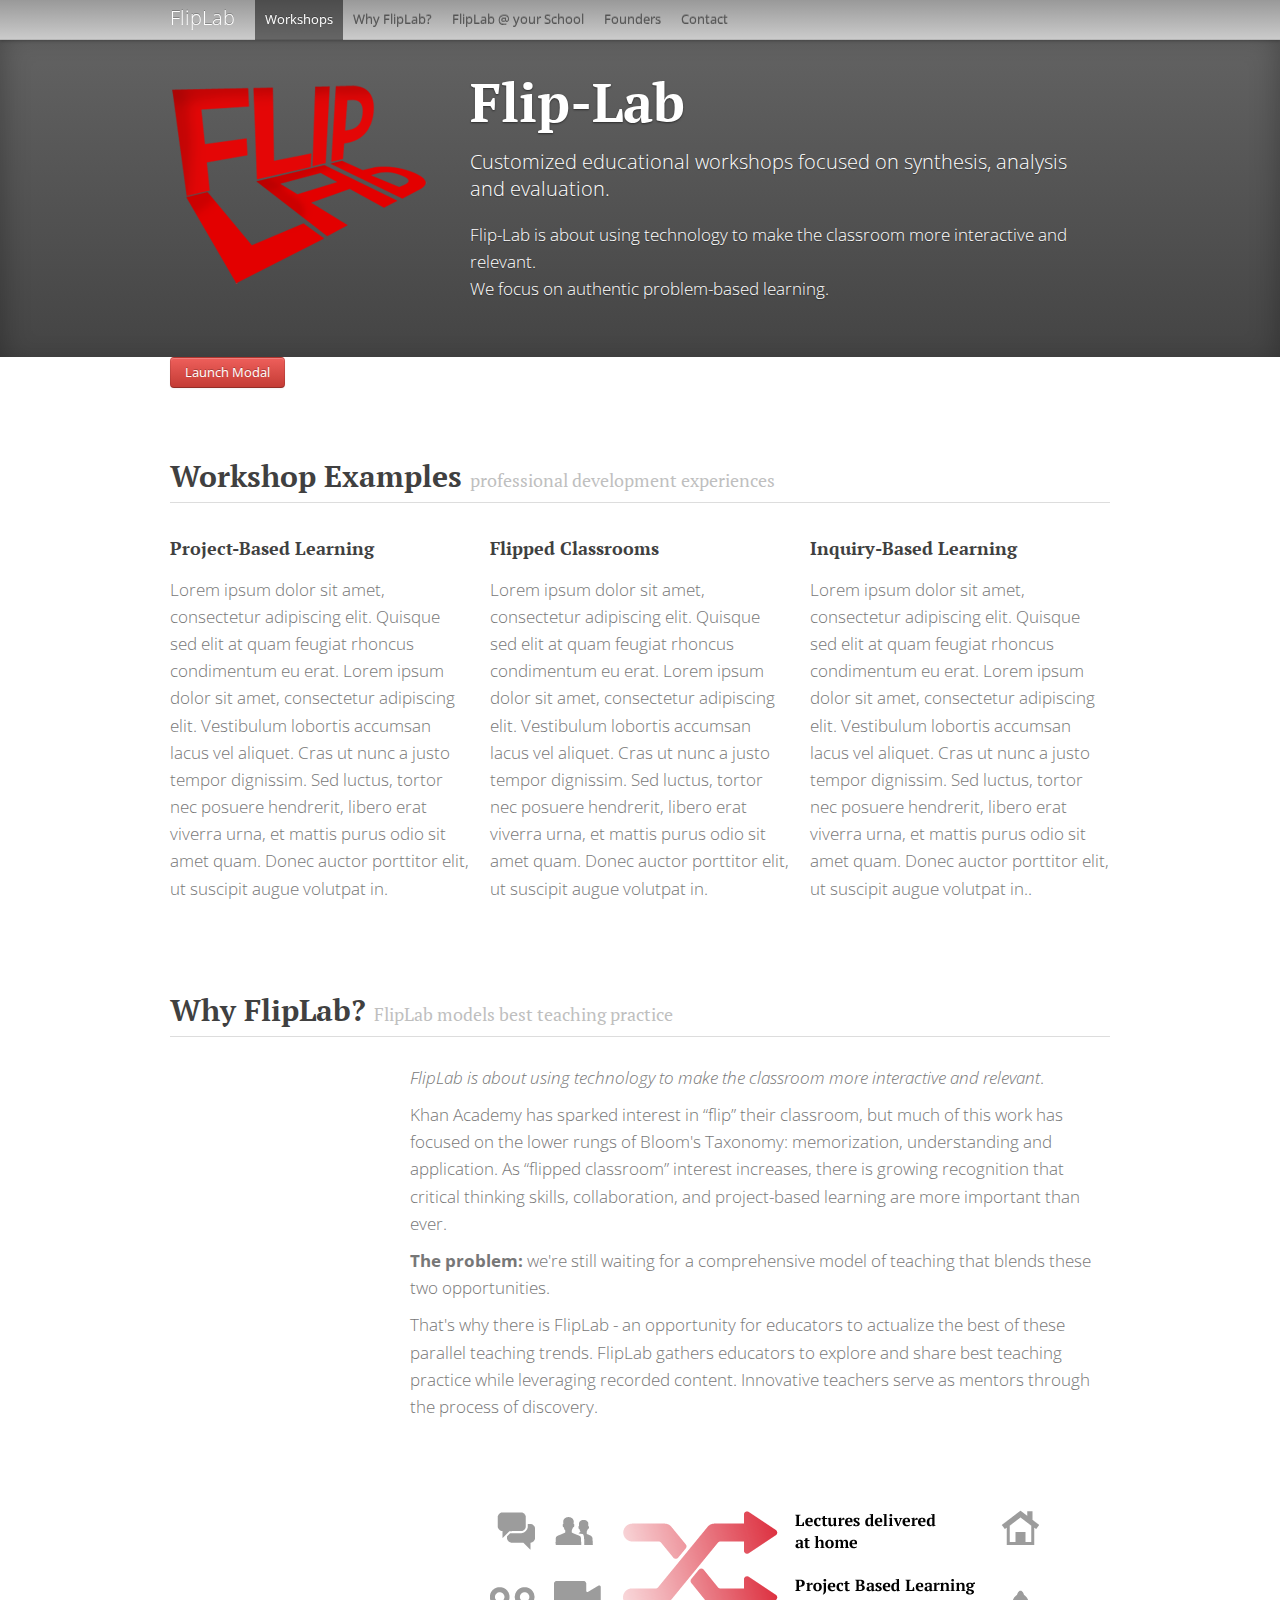
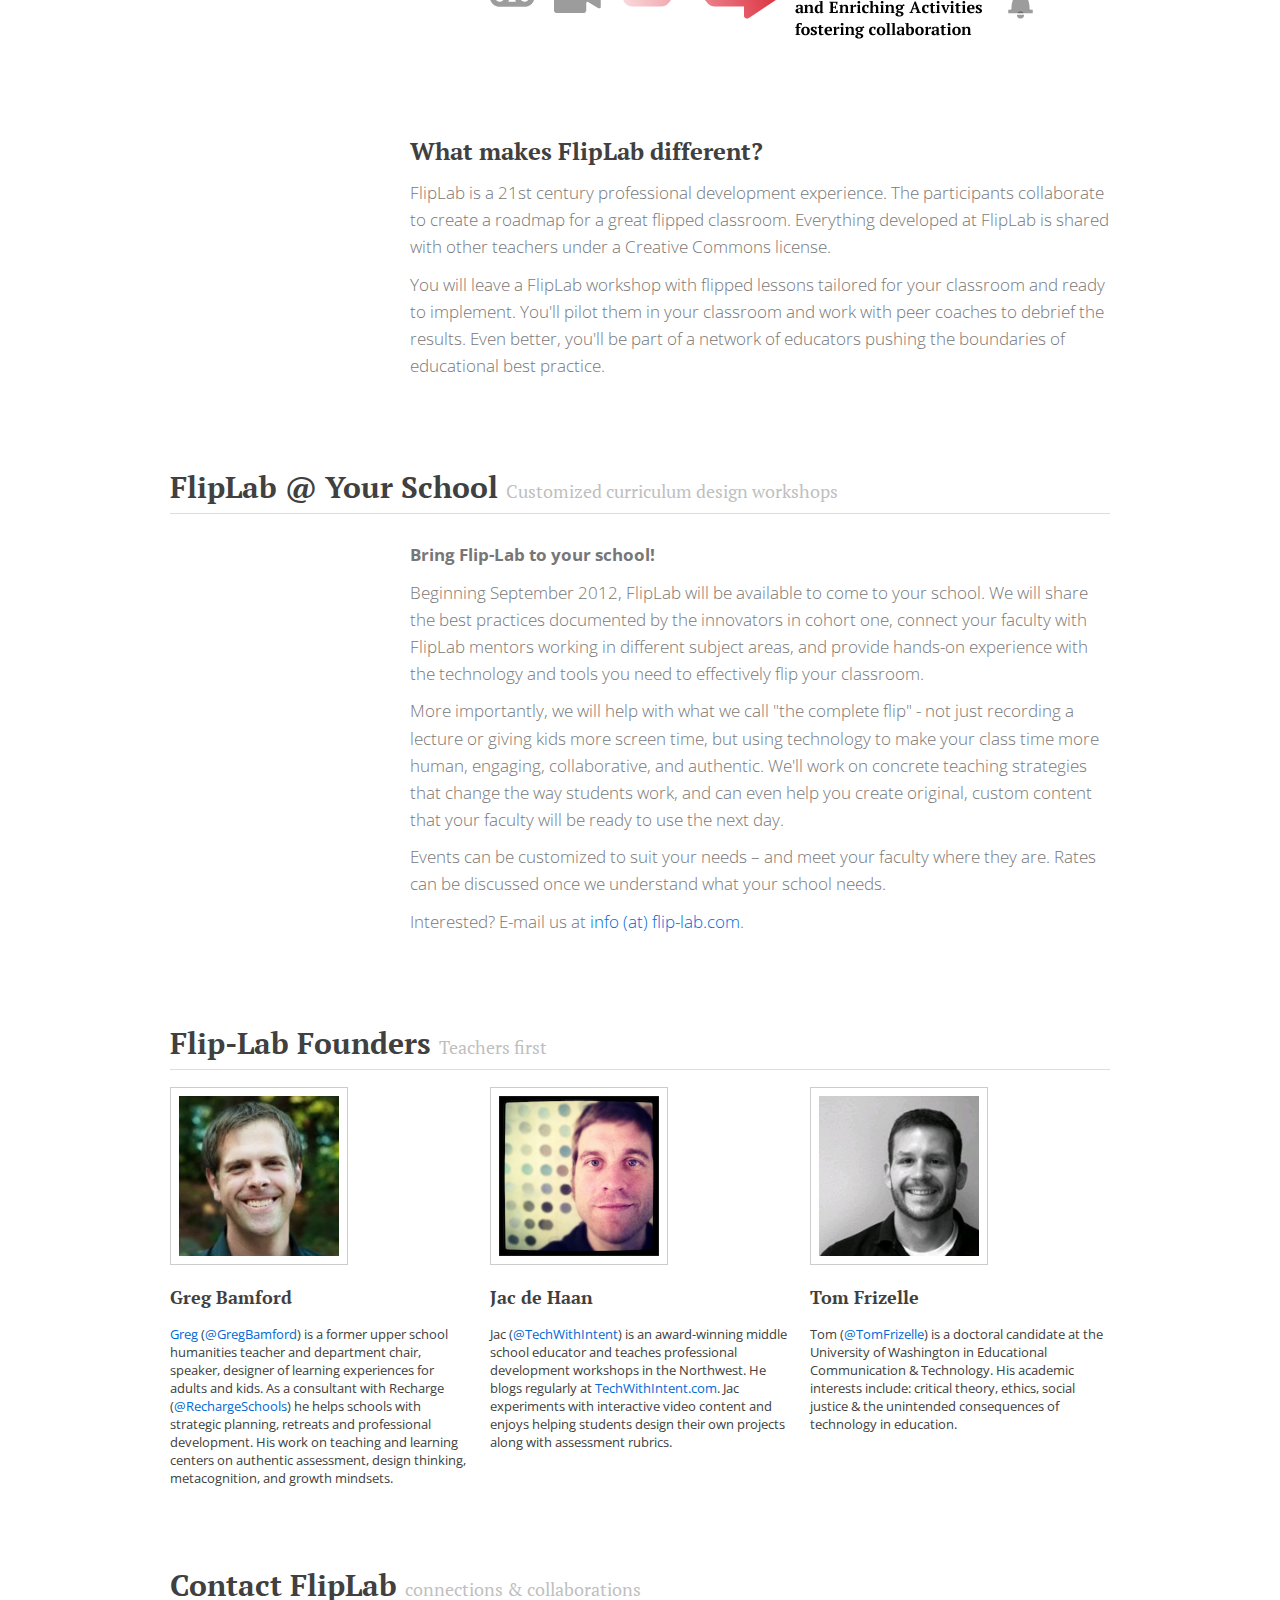
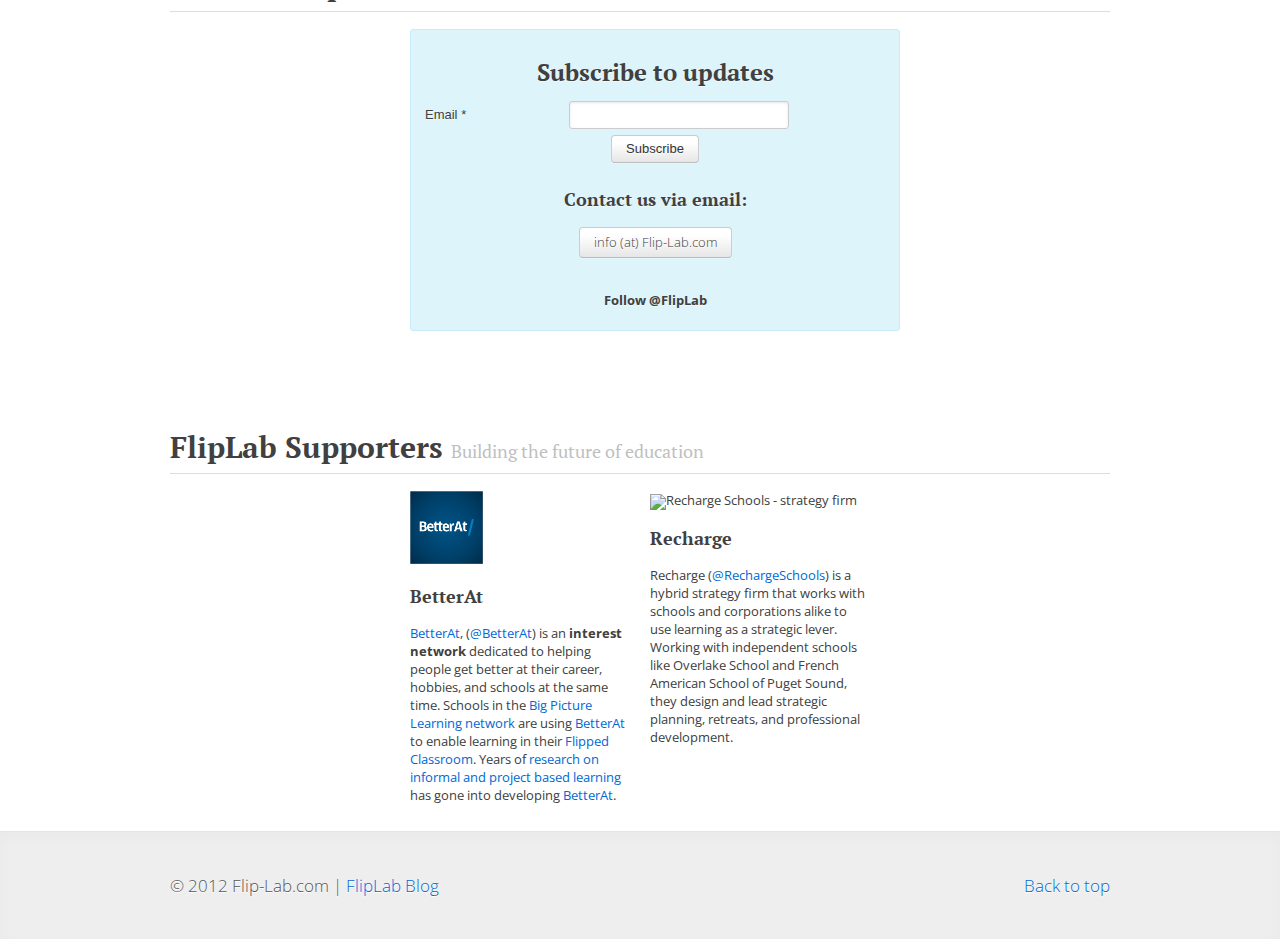
==== index.html @ 24cfa10c "logo-ifying the header" ====
<!DOCTYPE html>
<html lang="en">
  <head>
    <meta charset="utf-8">
    <title>Flip-Lab.com | 21st century professional development | Humanizing the flipped classroom</title>
    <meta name="description" content="FlipLab is about using technology to make the classroom more interactive and relevant. We focus on authentic problem-based learning.">
    <meta name="author" content="Jac de Haan">

    <!-- Le HTML5 shim, for IE6-8 support of HTML elements -->
    <!--[if lt IE 9]>
      <script src="http://html5shim.googlecode.com/svn/trunk/html5.js"></script>
    <![endif]-->

    <!-- Le styles -->
    <link href="assets/css/bootstrap.min.css" rel="stylesheet">
    <link href="assets/css/docs.css" rel="stylesheet">
    <link href="assets/js/google-code-prettify/prettify.css" rel="stylesheet">

    <!-- Le fav and touch icons -->
    <link rel="shortcut icon" type="image/x-icon" href="assets/ico/fliplab-16x16.ico">
    <link rel="apple-touch-icon" href="assets/ico/fliplab-57x57.png">
    <link rel="apple-touch-icon" sizes="72x72" href="assets/ico/fliplab-72x72.png">
    <link rel="apple-touch-icon" sizes="114x114" href="assets/ico/fliplab-114x114.png">
    
        <link href='http://fonts.googleapis.com/css?family=PT+Serif' rel='stylesheet' type='text/css'>
        <link href='http://fonts.googleapis.com/css?family=Open+Sans:400,300' rel='stylesheet' type='text/css'>
        
         <script src="http://code.jquery.com/jquery-1.7.min.js"></script>
    
    <script type="text/javascript">
    
      var _gaq = _gaq || [];
      _gaq.push(['_setAccount', 'UA-28209242-1']);
      _gaq.push(['_trackPageview']);
    
      (function() {
        var ga = document.createElement('script'); ga.type = 'text/javascript'; ga.async = true;
        ga.src = ('https:' == document.location.protocol ? 'https://ssl' : 'http://www') + '.google-analytics.com/ga.js';
        var s = document.getElementsByTagName('script')[0]; s.parentNode.insertBefore(ga, s);
      })();
    
    </script>
    
    <script>!function(d,s,id){var js,fjs=d.getElementsByTagName(s)[0];if(!d.getElementById(id)){js=d.createElement(s);js.id=id;js.src="//platform.twitter.com/widgets.js";fjs.parentNode.insertBefore(js,fjs);}}(document,"script","twitter-wjs");</script>
    
    
    <script src="assets/js/bootstrap-modal.js"></script>
        <script src="assets/js/bootstrap-scrollspy.js"></script>
    
    <script type="text/javascript">
    
    $(document).ready(function() {
      $('#modal-from-dom').modal('show')
      })
    });
    
    </script>
    
    
  </head>

  <body onLoad="getStarted()">

    <!-- Topbar
    ================================================== -->
    <div class="topbar" data-scrollspy="scrollspy" >
      <div class="topbar-inner">
        <div class="container">
          <a class="brand" href="#">FlipLab</a>
          <ul class="nav">
            <li class="active"><a href="#workshops">Workshops</a></li>
            <li><a href="#why">Why FlipLab?</a></li>
            <li><a href="#forschools">FlipLab @ your School</a></li>
            <li><a href="#founders">Founders</a></li>
            <li><a href="#contact">Contact</a></li>

          </ul>
        </div>
      </div>
    </div>

    <!-- Masthead (blueprinty thing)
    ================================================== -->
    <header class="jumbotron masthead" id="overview">
      <div class="inner">
        <div class="container">
        <img src="assets/img/fliplab-logo.png" alt="flip lab logo" class="topLogo"/>
          <h1>Flip-Lab</h1>
          
          <p  class="lead">Customized educational workshops focused on synthesis, analysis and evaluation.</p>
          <p>
            Flip-Lab is about using technology to make the classroom more interactive and relevant.<br/>We focus on authentic problem-based learning.<br />
          </p>
        </div><!-- /container -->
      </div>
    </header>

    
    

    <div class="container">


      
      
      
 <!-- Workshop closed
 ================================================== --> 
<button data-controls-modal="modal-from-dom" data-backdrop="true" data-keyboard="true" class="btn danger">Launch Modal</button>
   
      <div id="modal-from-dom" class="modal hide fade in" style="display: none; ">
                  <div class="modal-header">
                    <a href="#" class="close">×</a>
                    <h3>February Workshop is now closed!</h3>
                  </div>
                  <div class="modal-body">
                    <p>Thanks to all for the overwhelmingly positive response for the Spring 2012 "Complete Flip" workshop. We are no longer accepting applications for this Flip-Lab experience.</p>
                  </div>
                  <div class="modal-footer">
                    <a href="#contact" class=" btn info toggle">Sign up to receive<br/>future workshop notifications</a>
                    <a href="#forschools" class=" btn primary ">Request a FlipLab<br/>experience at your school</a>
                  </div>
                </div>
      
      
      

<!-- Workshop Examples
================================================== -->
<section id="workshops">
  <div class="page-header">
    <h1>Workshop Examples <small>professional development experiences</small></h1>
  </div>
  <div class="row">
    <div class="span-one-third">
      <h3>Project-Based Learning</h3>
      <p>Lorem ipsum dolor sit amet, consectetur adipiscing elit. Quisque sed elit at quam feugiat rhoncus condimentum eu erat. Lorem ipsum dolor sit amet, consectetur adipiscing elit. Vestibulum lobortis accumsan lacus vel aliquet. Cras ut nunc a justo tempor dignissim. Sed luctus, tortor nec posuere hendrerit, libero erat viverra urna, et mattis purus odio sit amet quam. Donec auctor porttitor elit, ut suscipit augue volutpat in.</p>
      
          </div>
    <div class="span-one-third">
      <h3>Flipped Classrooms</h3>
      <p>Lorem ipsum dolor sit amet, consectetur adipiscing elit. Quisque sed elit at quam feugiat rhoncus condimentum eu erat. Lorem ipsum dolor sit amet, consectetur adipiscing elit. Vestibulum lobortis accumsan lacus vel aliquet. Cras ut nunc a justo tempor dignissim. Sed luctus, tortor nec posuere hendrerit, libero erat viverra urna, et mattis purus odio sit amet quam. Donec auctor porttitor elit, ut suscipit augue volutpat in.</p>
         </div>
    
    <div class="span-one-third">
      <h3>Inquiry-Based Learning</h3>
      <p>Lorem ipsum dolor sit amet, consectetur adipiscing elit. Quisque sed elit at quam feugiat rhoncus condimentum eu erat. Lorem ipsum dolor sit amet, consectetur adipiscing elit. Vestibulum lobortis accumsan lacus vel aliquet. Cras ut nunc a justo tempor dignissim. Sed luctus, tortor nec posuere hendrerit, libero erat viverra urna, et mattis purus odio sit amet quam. Donec auctor porttitor elit, ut suscipit augue volutpat in..</p>
     
    </div>
  </div><!-- /row -->

  
</section>



<!-- Why FlipLab?
================================================== -->
<section id="why">
  <div class="page-header">
    <h1>Why FlipLab? <small>FlipLab models best teaching practice</small></h1>
  </div>

  <div class="row">
  
    <div class="span12 offset4">
        <p>
         <em>FlipLab is about using technology to make the classroom more interactive and relevant</em>.</p>
  
  
         <p>Khan Academy has sparked interest in “flip” their classroom, but much of this work has focused on the lower rungs of Bloom's Taxonomy: memorization, understanding and application. As “flipped classroom” interest increases, there is growing recognition that critical thinking skills, collaboration, and project-based learning are more important than ever.</p>
  
         <p><strong>The problem:</strong> we're still waiting for a comprehensive model of teaching that blends these two opportunities.</p>
  
         <p>That's why there is FlipLab - an opportunity for educators to actualize the best of these parallel teaching trends. FlipLab gathers educators to explore and share best teaching practice while leveraging recorded content. Innovative teachers serve as mentors through the process of discovery.</p>
  
  
         <img style="margin: 80px 80px; width: 549px" src="assets/img/flip_lab.png" alt="Flip-lab is pioneering teaching educators about the flipped classroom"/>
  
         <h2>What makes FlipLab different?</h2>
         <p>FlipLab is a 21st century professional development experience. The participants collaborate to create a roadmap for a great flipped classroom. Everything developed at FlipLab is shared with other teachers under a Creative Commons license.</p>
  
         <p>You will leave a FlipLab workshop with flipped lessons tailored for your classroom and ready to implement.  You'll pilot them in your classroom and work with peer coaches to debrief the results. Even better, you'll be part of a network of educators pushing the boundaries of educational best practice.</p>
  
  </div>
    </div><!-- /row -->
</section>




<!-- FlipLab @ Your School page
================================================== -->
<section id="forschools">
  <div class="page-header">
    <h1>FlipLab @ Your School <small>Customized curriculum design workshops</small></h1>
  </div>

  <div class="row">

  <div class="span12 offset4">



        <p>
        <strong>Bring Flip-Lab to your school!</strong></p>

        <p>Beginning September 2012, FlipLab will be available to come to your school. We will share the best practices documented by the innovators in cohort one, connect your faculty with FlipLab mentors working in different subject areas, and provide hands-on experience with the technology and tools you need to effectively flip your classroom.</p>

        <p>More importantly, we will help with what we call "the complete flip" - not just recording a lecture or giving kids more screen time, but using technology to make your class time more human, engaging, collaborative, and authentic. We'll work on concrete teaching strategies that change the way students work, and can even help you create original, custom content that your faculty will be ready to use the next day.</p>

        <p>Events can be customized to suit your needs – and meet your faculty where they are. Rates can be discussed once we understand what your school needs.</p>

        <p>Interested? E-mail us at <a href="mailto:info@flip-lab.com">info (at) flip-lab.com</a>.</p>

  </div>
    </div><!-- /row --></section>
    
    


<!-- FlipLab Founders
================================================== -->
<section id="founders">
  <div class="page-header">
    <h1>Flip-Lab Founders <small>Teachers first</small></h1>
  </div>
  	
  	<div class="row">
    

            <div class="span-one-third">
              <img src="assets/img/mentors/Greg.jpg" alt="Greg Bamford - flipped instruction"/><h3>Greg Bamford</h3>
              <a href="www.about.me/gregbamford">Greg</a> (<a href="https://twitter.com/#!/gregbamford">@GregBamford</a>) is a former upper school humanities teacher and department chair, speaker, designer of learning experiences for adults and kids. As a consultant with Recharge (<a href="https://twitter.com/#!/gregbamford">@RechargeSchools</a>) he helps schools with strategic planning, retreats and professional development. His work on teaching and learning centers on authentic assessment, design thinking, metacognition, and growth mindsets.
            </div>
<div class="span-one-third">
              <img src="assets/img/mentors/Jac.jpg" alt="Jac de Haan - flipped classroom  and ipad management"/><h3>Jac de Haan</h3>
              Jac (<a href="http://twitter.com/techwithintent">@TechWithIntent</a>) is an award-winning middle school educator and teaches professional development workshops in the Northwest. He blogs regularly at <a href="http://www.techwithintent.com">TechWithIntent.com</a>. Jac experiments with interactive video content and enjoys helping students design their own projects along with assessment rubrics.
            </div>
            <div class="span-one-third">
              <img src="assets/img/mentors/Tom.jpg" alt="Tom Frizelle - teacher and flipclass mentor"/><h3>Tom Frizelle</h3>
              Tom (<a href="https://twitter.com/#!/tomfrizelle">@TomFrizelle</a>) is a doctoral candidate at the University of Washington in Educational Communication &amp; Technology.  His academic interests include: critical theory, ethics, social justice &amp; the unintended consequences of technology in education.
            </div>
          </div>
    
</section>




<!-- Contact page
================================================== --><section id="contact">
  <div class="page-header">
    <h1>Contact FlipLab <small>connections &amp; collaborations</small></h1>
  </div>


  <div class="row show-grid ss-q-long xxlarge">


    <div class="span8 offset4 alert-message block-message info">
    <!-- Begin MailChimp Signup Form -->
    <div id="mc_embed_signup">
    <form action="http://technologywithintention.us2.list-manage1.com/subscribe/post?u=64b8b3c164dde69bb73e76ee7&amp;id=1568d87f80" method="post" id="mc-embedded-subscribe-form" name="mc-embedded-subscribe-form" class="validate" target="_blank">
      <h2>Subscribe to updates</h2>

    <div class="mc-field-group" >
      <label for="mce-EMAIL" style="width: auto;
      padding-right: 6px;">Email  <span class="asterisk">*</span>
    </label>
      <input type="email" value="" name="EMAIL" class="required email" id="mce-EMAIL">
    </div>
      <div id="mce-responses" class="clear">
        <div class="response" id="mce-error-response" style="display:none"></div>
        <div class="response" id="mce-success-response" style="display:none"></div>
      </div>  <div class="clear"><input type="submit" value="Subscribe" name="subscribe" id="mc-embedded-subscribe" class="button btn"></div>
    </form>

    <h3>Contact us via email:</h3>
    <a class="btn" style='font-weight: 100' href="mailto:info@flip-lab.com" data-size="large">info (at) Flip-Lab.com</a>
    <br/><br/>

    <a href="https://twitter.com/FlipLab" class="twitter-follow-button" data-show-count="false" data-size="large">Follow @FlipLab</a>


    </div>

    <!--End mc_embed_signup-->



    </div>

  </div><!-- /row -->






</section><!-- Support page
================================================== --><section id="support">
  <div class="page-header">
    <h1>FlipLab Supporters <small>Building the future of education</small></h1>
  </div>


  <div class="row ss-q-long xxlarge">
    <div class="span4 offset4">
<img src="assets/img/support/betterat.png" alt="BetterAt - www.better.at - social learning platform for education" width="73"/><h3>BetterAt</h3>
              <a href="http://better.at/">BetterAt</a>, (<a href="https://twitter.com/#!/BetterAt">@BetterAt</a>) is an <strong>interest network</strong> dedicated to helping people get better at their career, hobbies, and schools at the same time.   Schools in the <a href="http://bigpicture.org/">Big Picture Learning network</a> are using <a href="http://better.at/">BetterAt</a> to enable learning in their <a href="http://www.techwithintent.com/2011/08/time-shifting-instruction/">Flipped Classroom</a>.  Years of <a href="http://www.slideshare.net/yakshaving/a-cure-for-reflection-deficit-disorder">research on informal and project based learning</a> has gone into developing <a href="http://better.at/">BetterAt</a>.


</div>
    <div class="span4">
    <img src="https://si0.twimg.com/profile_images/1661840126/Recharge_R-Graphic.png" alt="Recharge Schools - strategy firm"/><h3>Recharge</h3>
    Recharge (<a href="https://twitter.com/#!/RechargeSchools">@RechargeSchools</a>) is a hybrid strategy firm that works with schools and corporations alike to use learning as a strategic lever.  Working with independent schools like Overlake School and French American School of Puget Sound, they design and lead strategic planning, retreats, and professional development.</div>
    <div class="span4" style="display:none;">funding</div>

  </div><!-- /row -->






</section>










    </div><!-- /container -->

    <footer class="footer">
          <div class="container">
            <p class="pull-right"><a href="#">Back to top</a></p>
            <p>
              &copy; 2012 Flip-Lab.com | <a href="http://blog.flip-lab.com">FlipLab Blog</a>
    
            </p>
          </div>
        </footer>


    <!-- Le javascript -->
   
    <script src="http://autobahn.tablesorter.com/jquery.tablesorter.min.js"></script>
    <script src="assets/js/google-code-prettify/prettify.js"></script>
    <script>$(function () { prettyPrint() })</script>
    <script src="assets/js/bootstrap-dropdown.js"></script>
    <script src="assets/js/bootstrap-twipsy.js"></script>

    <script src="assets/js/application.js"></script>

  </body>
</html>
---- assets/css/docs.css ----
/* Add additional stylesheets below
-------------------------------------------------- */
/*
  Bootstrap's documentation styles
  Special styles for presenting Bootstrap's documentation and examples
*/

/* Body and structure
-------------------------------------------------- */
body {
  background-color: #fff;
  position: relative;
  font-family: 'Open Sans', sans-serif;
}
section {
  padding-top: 60px;
}
section > .row {
  margin-bottom: 10px;
}

h1, h2, h3, h4, h5, h6, h7, h8 {
  font-family: 'PT Serif', sans-serif;
margin:10px auto;

}


/* Jumbotrons
-------------------------------------------------- */
.jumbotron {
  min-width: 940px;
  padding-top: 20px;
}
.jumbotron .inner {
  background: ;
  padding: 45px 0;
  -webkit-box-shadow: inset 0 10px 30px rgba(0,0,0,.3);
     -moz-box-shadow: inset 0 10px 30px rgba(0,0,0,.3);
/*          box-shadow: inset 0 10px 30px rgba(0,0,0,.3);
*/}

.jumbotron img.topLogo {
	float:left; margin-right:40px;
	padding-top: 16px;}


.jumbotron h1,
.jumbotron p {
  margin-bottom: 9px;
  color: #fff;
  text-align: left;
  text-shadow: 0 1px 1px rgba(0,0,0,.3);
  width:  600px;
  display: inline-block;
}
.jumbotron h1 {
  font-size: 54px;
  line-height: 1;
  text-shadow: 0 1px 2px rgba(0,0,0,.5);
}
.jumbotron p {
  font-weight: 300;
}
.jumbotron .lead {
  font-size: 20px;
  line-height: 27px;
}
.jumbotron p a {
  color: #fff;
  font-weight: bold;
}


/* Specific jumbotrons
------------------------- */
/* main docs page */
.masthead {
  background-color: #666;
  background-repeat: no-repeat;
  background-image: -webkit-gradient(linear, left top, left bottom, from(#666), to(#444));
  background-image: -webkit-linear-gradient(#666, #444);
  background-image: -moz-linear-gradient(#666, #444);
  background-image: -o-linear-gradient(top, #666, #444);
  background-image: -khtml-gradient(linear, left top, left bottom, from(#666), to(#444));
  filter: progid:DXImageTransform.Microsoft.gradient(startColorstr='#666666', endColorstr='#444', GradientType=0); /* IE8 and down */
}
/* supporting docs pages */
.subhead {
  background-color: #767d80;
  background-repeat: no-repeat;
  background-image: -webkit-gradient(linear, left top, left bottom, from(#565d60), to(#767d80));
  background-image: -webkit-linear-gradient(#565d60, #767d80);
  background-image: -moz-linear-gradient(#565d60, #767d80);
  background-image: -o-linear-gradient(top, #565d60, #767d80);
  background-image: -khtml-gradient(linear, left top, left bottom, from(#565d60), to(#767d80));
  filter: progid:DXImageTransform.Microsoft.gradient(startColorstr='#565d60', endColorstr='#767d80', GradientType=0); /* IE8 and down */
}
.subhead .inner {
  padding: 36px 0 27px;
}
.subhead h1,
.subhead p {
  text-align: left;
}
.subhead h1 {
  font-size: 40px;
}
.subhead p a {
  font-weight: normal;
}


/* Footer
-------------------------------------------------- */
.footer {
  background-color: #eee;
  min-width: 940px;
  padding: 30px 0;
  text-shadow: 0 1px 0 #fff;
  border-top: 1px solid #e5e5e5;
  -webkit-box-shadow: inset 0 5px 15px rgba(0,0,0,.025);
     -moz-box-shadow: inset 0 5px 15px rgba(0,0,0,.025);
/*          box-shadow: inset 0 5px 15px rgba(0,0,0,.025);
*/}
.footer p {
  color: #555;
}


/* Quickstart section for getting le code
-------------------------------------------------- */
.quickstart {
  background-color: #f5f5f5;
  background-repeat: repeat-x;
  background-image: -khtml-gradient(linear, left top, left bottom, from(#f9f9f9), to(#f5f5f5));
  background-image: -moz-linear-gradient(#f9f9f9, #f5f5f5);
  background-image: -ms-linear-gradient(#f9f9f9, #f5f5f5);
  background-image: -webkit-gradient(linear, left top, left bottom, color-stop(0%, #f9f9f9), color-stop(100%, #f5f5f5));
  background-image: -webkit-linear-gradient(#f9f9f9, #f5f5f5);
  background-image: -o-linear-gradient(#f9f9f9, #f5f5f5);
  -ms-filter: "progid:DXImageTransform.Microsoft.gradient(startColorstr='#f9f9f9', endColorstr='#f5f5f5', GradientType=0)";
  filter: progid:DXImageTransform.Microsoft.gradient(startColorstr='#f9f9f9', endColorstr='#f5f5f5', GradientType=0);
  background-image: linear-gradient(#f9f9f9, #f5f5f5);
  border-top: 1px solid #fff;
  border-bottom: 1px solid #eee;
}
.quickstart .container {
  margin-bottom: 0;
}
.quickstart .row {
  margin: 0 -20px;
  -webkit-box-shadow: 1px 0 0 #f9f9f9;
     -moz-box-shadow: 1px 0 0 #f9f9f9;
          box-shadow: 1px 0 0 #f9f9f9;
}
.quickstart [class*="span"] {
  width: 285px;
  height: 117px;
  margin-left: 0;
  padding: 17px 20px 26px;
  border-left: 1px solid #eee;
  -webkit-box-shadow: inset 1px 0 0 #f9f9f9;
     -moz-box-shadow: inset 1px 0 0 #f9f9f9;
          box-shadow: inset 1px 0 0 #f9f9f9;
}
.quickstart [class*="span"]:last-child {
  border-right: 1px solid #eee;
  width: 286px;
}
.quickstart h6,
.quickstart p {
  line-height: 18px;
  text-align: center;
  margin-bottom: 9px;
  color: #333;
}
.quickstart .current-version,
.quickstart .current-version a {
  color: #999;
}
.quickstart h6 {
  color: #999;
}
.quickstart textarea {
  display: block;
  width: 275px;
  height: auto;
  margin: 0 0 9px;
  line-height: 21px;
  white-space: nowrap;
  overflow: hidden;
}


/* Special grid styles
-------------------------------------------------- */
.show-grid {
  margin-top: 10px;
  margin-bottom: 10px;
}
.show-grid [class*="span"] {
  background: #eee;
  text-align: center;
  -webkit-border-radius: 3px;
     -moz-border-radius: 3px;
          border-radius: 3px;
  min-height: 30px;
  line-height: 30px;
}
.show-grid:hover [class*="span"] {
  background: #ddd;
}
.show-grid .show-grid {
  margin-top: 0;
  margin-bottom: 0;
}
.show-grid .show-grid [class*="span"] {
  background-color: #ccc;
}


/* Render mini layout previews
-------------------------------------------------- */
.mini-layout {
  border: 1px solid #ddd;
  -webkit-border-radius: 6px;
     -moz-border-radius: 6px;
          border-radius: 6px;
  -webkit-box-shadow: 0 1px 2px rgba(0,0,0,.075);
     -moz-box-shadow: 0 1px 2px rgba(0,0,0,.075);
          box-shadow: 0 1px 2px rgba(0,0,0,.075);
}
.mini-layout {
  height: 240px;
  margin-bottom: 20px;
  padding: 9px;
}
.mini-layout div {
  -webkit-border-radius: 3px;
     -moz-border-radius: 3px;
          border-radius: 3px;
}
.mini-layout .mini-layout-body {
  background-color: #dceaf4;
  margin: 0 auto;
  width: 240px;
  height: 240px;
}
.mini-layout.fluid .mini-layout-sidebar,
.mini-layout.fluid .mini-layout-header,
.mini-layout.fluid .mini-layout-body {
  float: left;
}
.mini-layout.fluid .mini-layout-sidebar {
  background-color: #bbd8e9;
  width: 90px;
  height: 240px;
}
.mini-layout.fluid .mini-layout-body {
  width: 300px;
  margin-left: 10px;
}


/* Topbar special styles
-------------------------------------------------- */
.topbar-wrapper {
  position: relative;
  height: 40px;
  margin: 5px 0 15px;
}
.topbar-wrapper .topbar {
  position: absolute;
  margin: 0 -20px;
}
.topbar-wrapper .topbar .topbar-inner {
  padding-left: 20px;
  padding-right: 20px;
  -webkit-border-radius: 4px;
     -moz-border-radius: 4px;
          border-radius: 4px;
}

/* Topbar in js docs
------------------------- */
#bootstrap-js .topbar-wrapper {
  z-index: 1;
}
#bootstrap-js .topbar-wrapper .topbar {
  position: absolute;
  margin: 0 -20px;
}
#bootstrap-js .topbar-wrapper .topbar .topbar-inner {
  padding-left: 20px;
  padding-right: 20px;
  -webkit-border-radius: 4px;
     -moz-border-radius: 4px;
          border-radius: 4px;
}
#bootstrap-js .topbar-wrapper .container {
  width: auto;
}


/* Popover docs
-------------------------------------------------- */
.popover-well {
  min-height: 160px;
}
.popover-well .popover {
  display: block;
}
.popover-well .popover-wrapper {
  width: 50%;
  height: 160px;
  float: left;
  margin-left: 55px;
  position: relative;
}
.popover-well .popover-menu-wrapper {
  height: 80px;
}
img.large-bird {
  margin: 5px 0 0 310px;
  opacity: .1;
}

/* Pretty Print
-------------------------------------------------- */
pre.prettyprint {
  overflow: hidden;
}


/* Founder photos
-------------------------------------------------- */
#founders img {
width: 160px;
padding: 8px;
border: 1px solid #CCC;
border-image: initial;
}
---- assets/js/google-code-prettify/prettify.css ----
.com { color: #93a1a1; }
.lit { color: #195f91; }
.pun, .opn, .clo { color: #93a1a1; }
.fun { color: #dc322f; }
.str, .atv { color: #268bd2; }
.kwd, .tag { color: #195f91; }
.typ, .atn, .dec, .var { color: #CB4B16; }
.pln { color: #93a1a1; }
.prettyprint {
  background-color: #fefbf3;
  padding: 9px;
  border: 1px solid rgba(0,0,0,.2);
  -webkit-box-shadow: 0 1px 2px rgba(0,0,0,.1);
     -moz-box-shadow: 0 1px 2px rgba(0,0,0,.1);
          box-shadow: 0 1px 2px rgba(0,0,0,.1);
}

/* Specify class=linenums on a pre to get line numbering */
ol.linenums {
  margin: 0 0 0 40px;
}
/* IE indents via margin-left */
ol.linenums li {
  padding: 0 5px;
  color: rgba(0,0,0,.15);
  line-height: 20px;
  -webkit-border-radius: 2px;
     -moz-border-radius: 2px;
          border-radius: 2px;
}
/* Alternate shading for lines */
li.L1, li.L3, li.L5, li.L7, li.L9 {  }

/*
$base03:    #002b36;
$base02:    #073642;
$base01:    #586e75;
$base00:    #657b83;
$base0:     #839496;
$base1:     #93a1a1;
$base2:     #eee8d5;
$base3:     #fdf6e3;
$yellow:    #b58900;
$orange:    #cb4b16;
$red:       #dc322f;
$magenta:   #d33682;
$violet:    #6c71c4;
$blue:      #268bd2;
$cyan:      #2aa198;
$green:     #859900;
*/


/*
#1d1f21 Background
#282a2e Current Line
#373b41 Selection
#c5c8c6 Foreground
#969896 Comment
#cc6666 Red
#de935f Orange
#f0c674 Yellow
#b5bd68 Green
#8abeb7 Aqua
#81a2be Blue
#b294bb Purple
*/


/* DARK THEME */
/* ---------- */

.prettyprint-dark {
  background-color: #1d1f21;
  border: 0;
  padding: 10px;
}
.prettyprint-dark .linenums li {
  color: #444;
}
.prettyprint-dark .linenums li:hover {
  background-color: #282a2e;
}
/* tags in html */
.prettyprint-dark .kwd,
.prettyprint-dark .tag { color: #cc6666; }
/* html attr */
.prettyprint-dark .typ,
.prettyprint-dark .atn,
.prettyprint-dark .dec,
.prettyprint-dark .var { color: #de935f; }
/* html attr values */
.prettyprint-dark .str,
.prettyprint-dark .atv { color: #b5bd68; }
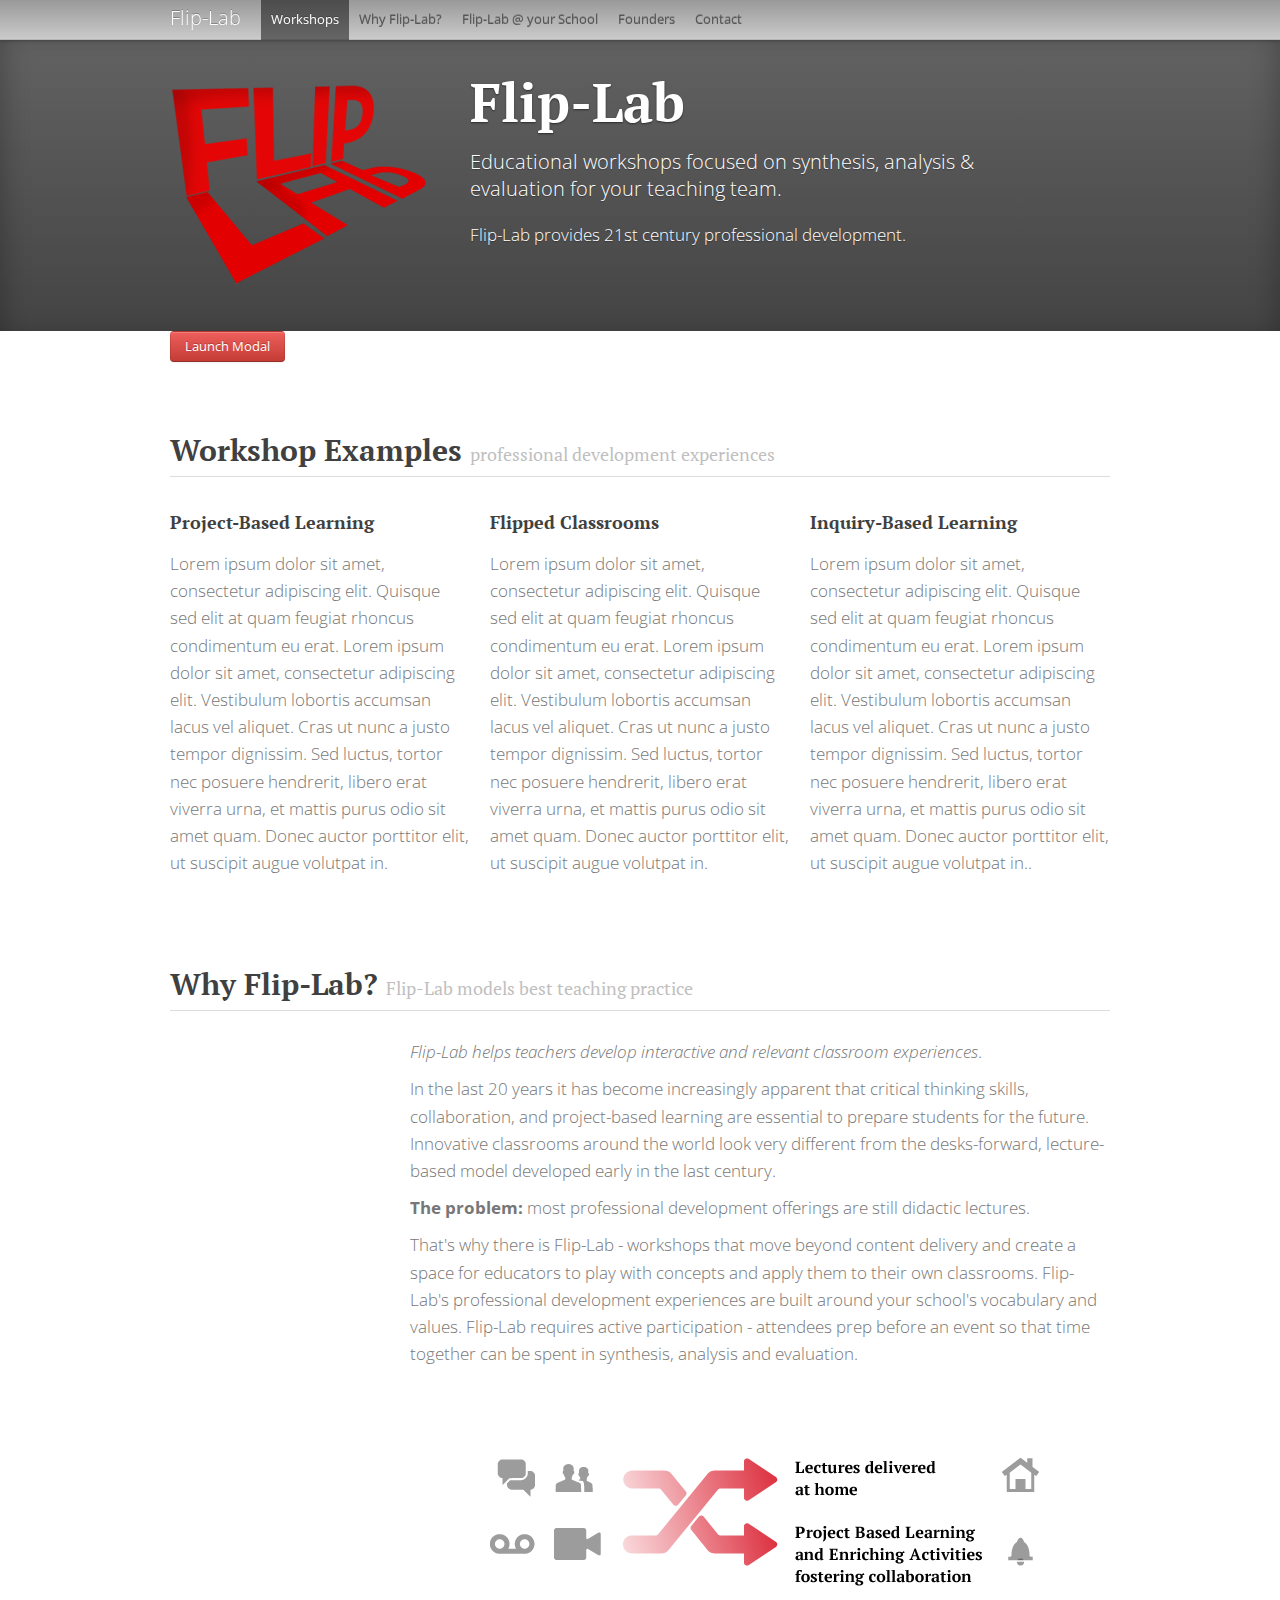
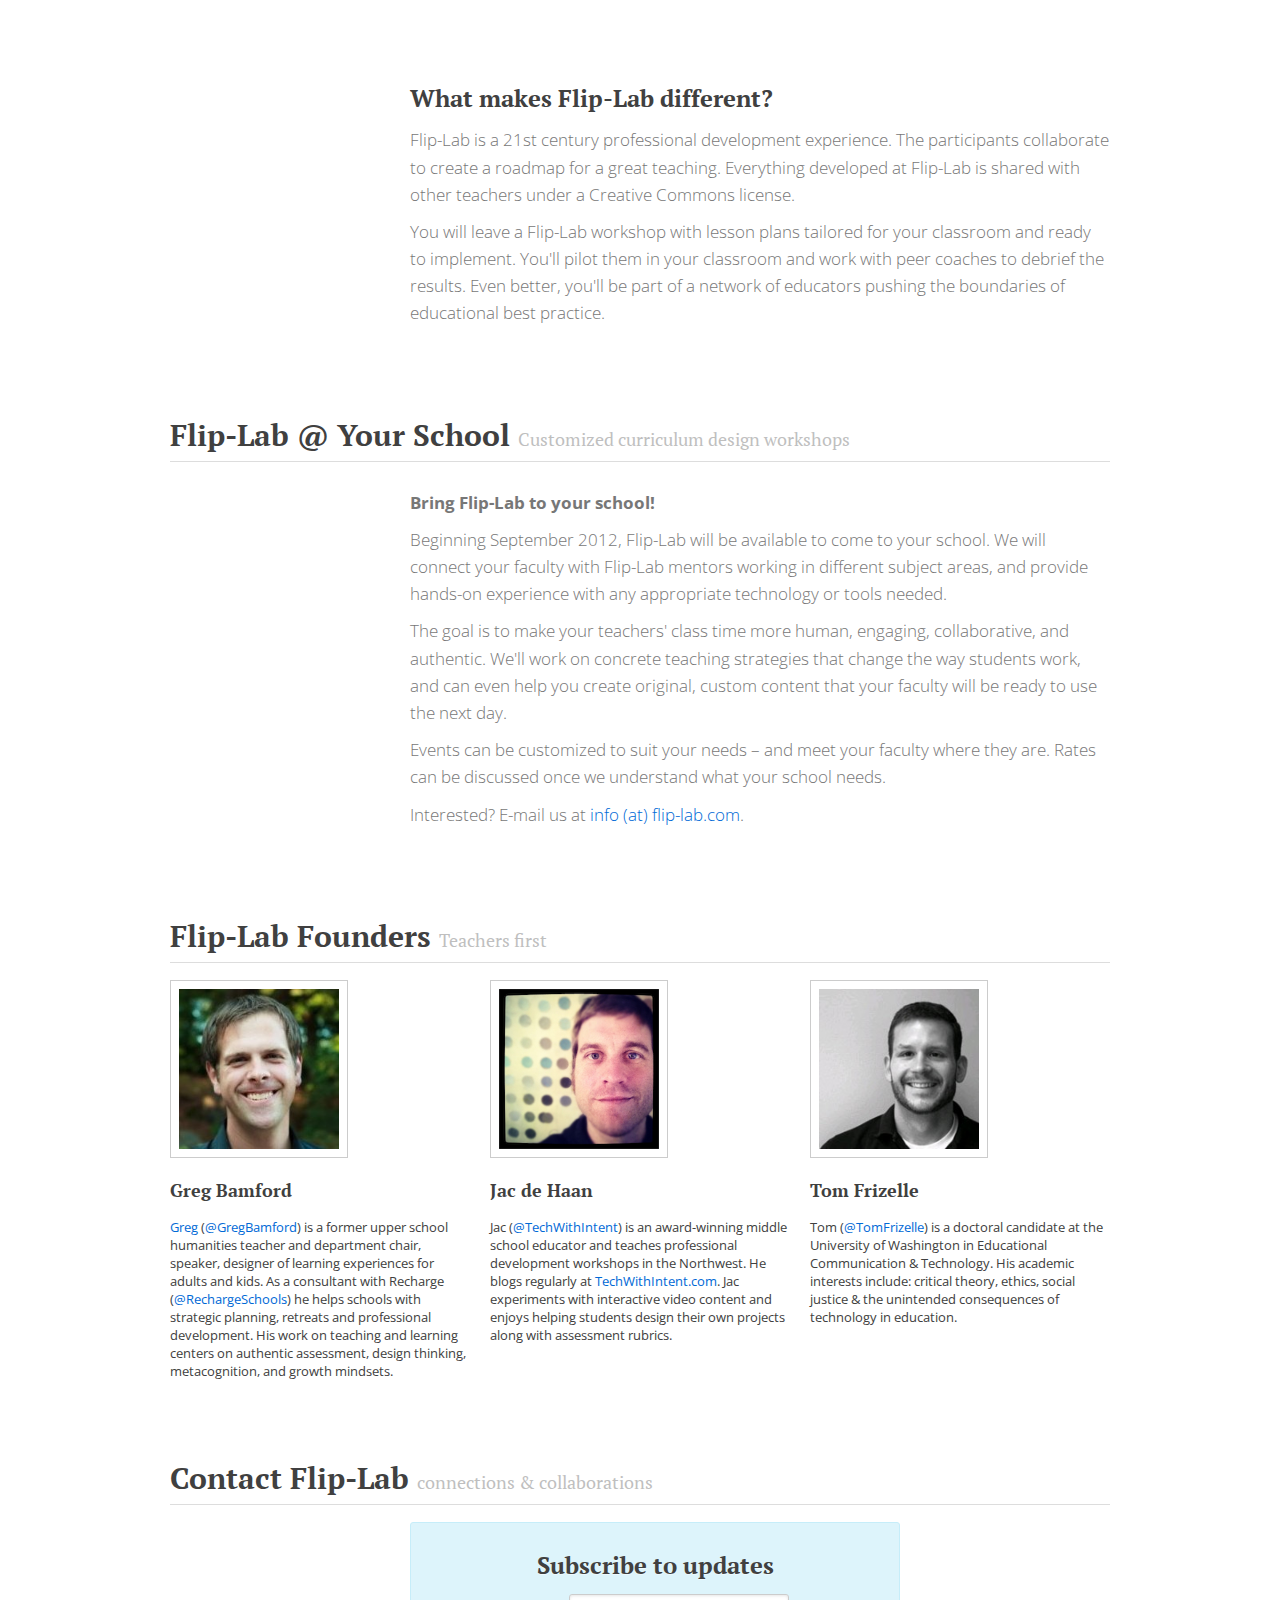
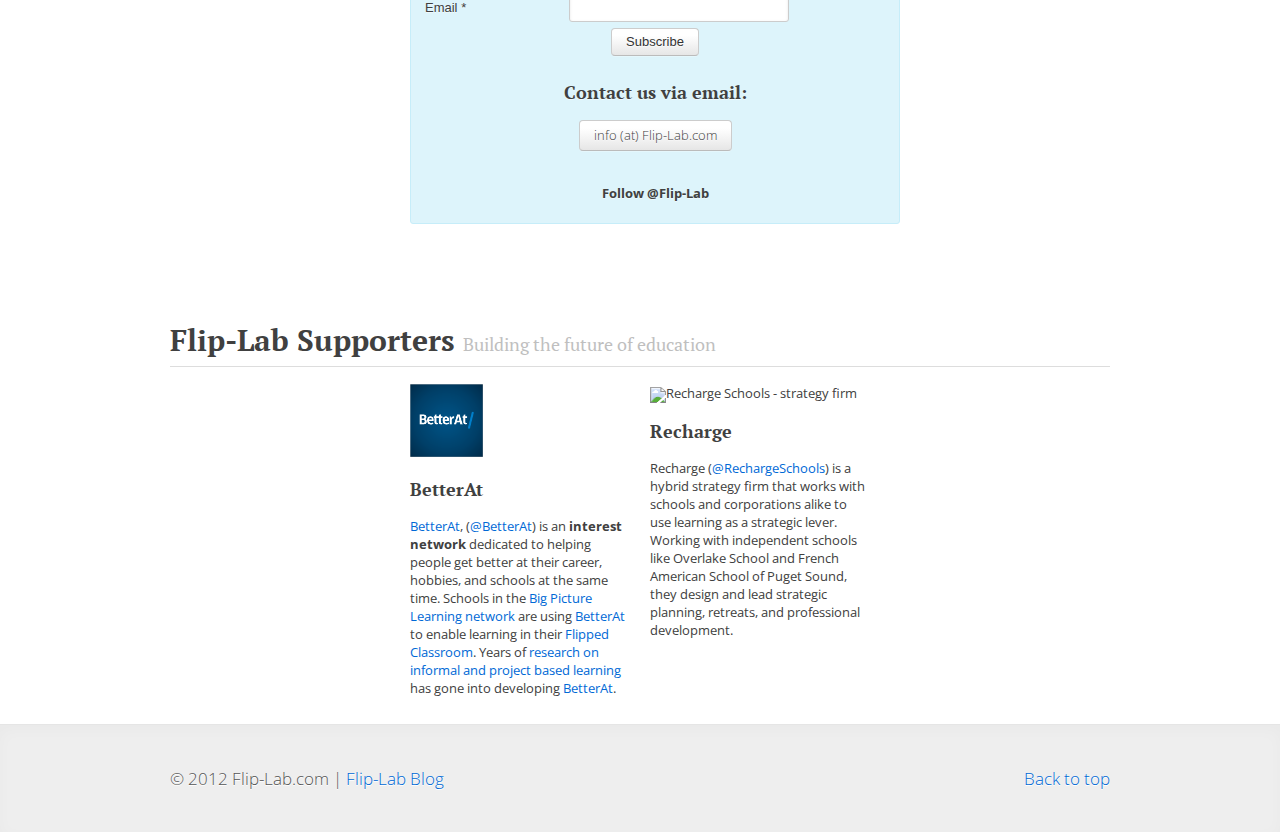
==== commit a34a6fb1: "updated text content" ====
--- a/index.html
+++ b/index.html
@@ -3,7 +3,7 @@
   <head>
     <meta charset="utf-8">
     <title>Flip-Lab.com | 21st century professional development | Humanizing the flipped classroom</title>
-    <meta name="description" content="FlipLab is about using technology to make the classroom more interactive and relevant. We focus on authentic problem-based learning.">
+    <meta name="description" content="Flip-Lab is about using technology to make the classroom more interactive and relevant. We focus on authentic problem-based learning.">
     <meta name="author" content="Jac de Haan">
 
     <!-- Le HTML5 shim, for IE6-8 support of HTML elements -->
@@ -17,10 +17,10 @@
     <link href="assets/js/google-code-prettify/prettify.css" rel="stylesheet">
 
     <!-- Le fav and touch icons -->
-    <link rel="shortcut icon" type="image/x-icon" href="assets/ico/fliplab-16x16.ico">
-    <link rel="apple-touch-icon" href="assets/ico/fliplab-57x57.png">
-    <link rel="apple-touch-icon" sizes="72x72" href="assets/ico/fliplab-72x72.png">
-    <link rel="apple-touch-icon" sizes="114x114" href="assets/ico/fliplab-114x114.png">
+    <link rel="shortcut icon" type="image/x-icon" href="assets/ico/Flip-Lab-16x16.png">
+    <link rel="apple-touch-icon" href="assets/ico/Flip-Lab-57x57.png">
+    <link rel="apple-touch-icon" sizes="72x72" href="assets/ico/Flip-Lab-72x72.png">
+    <link rel="apple-touch-icon" sizes="114x114" href="assets/ico/Flip-Lab-114x114.png">
     
         <link href='http://fonts.googleapis.com/css?family=PT+Serif' rel='stylesheet' type='text/css'>
         <link href='http://fonts.googleapis.com/css?family=Open+Sans:400,300' rel='stylesheet' type='text/css'>
@@ -47,30 +47,31 @@
     <script src="assets/js/bootstrap-modal.js"></script>
         <script src="assets/js/bootstrap-scrollspy.js"></script>
     
-    <script type="text/javascript">
-    
-    $(document).ready(function() {
-      $('#modal-from-dom').modal('show')
-      })
-    });
-    
-    </script>
+   <script type="text/javascript">
+    
+  jQuery(document).ready(function($) {
+  
+$('#modal-from-dom').modal('show');
+
+ 
+  });
+  </script>
     
     
   </head>
 
-  <body onLoad="getStarted()">
+  <body onload="getStarted()">
 
     <!-- Topbar
     ================================================== -->
     <div class="topbar" data-scrollspy="scrollspy" >
       <div class="topbar-inner">
         <div class="container">
-          <a class="brand" href="#">FlipLab</a>
+          <a class="brand" href="#">Flip-Lab</a>
           <ul class="nav">
             <li class="active"><a href="#workshops">Workshops</a></li>
-            <li><a href="#why">Why FlipLab?</a></li>
-            <li><a href="#forschools">FlipLab @ your School</a></li>
+            <li><a href="#why">Why Flip-Lab?</a></li>
+            <li><a href="#forschools">Flip-Lab @ your School</a></li>
             <li><a href="#founders">Founders</a></li>
             <li><a href="#contact">Contact</a></li>
 
@@ -87,10 +88,9 @@
         <img src="assets/img/fliplab-logo.png" alt="flip lab logo" class="topLogo"/>
           <h1>Flip-Lab</h1>
           
-          <p  class="lead">Customized educational workshops focused on synthesis, analysis and evaluation.</p>
-          <p>
-            Flip-Lab is about using technology to make the classroom more interactive and relevant.<br/>We focus on authentic problem-based learning.<br />
-          </p>
+          <p  class="lead">Educational workshops focused on synthesis, analysis &amp; evaluation for your teaching team.</p>
+          <p>Flip-Lab provides 21st century professional development.</p>
+          
         </div><!-- /container -->
       </div>
     </header>
@@ -107,18 +107,18 @@
  <!-- Workshop closed
  ================================================== --> 
 <button data-controls-modal="modal-from-dom" data-backdrop="true" data-keyboard="true" class="btn danger">Launch Modal</button>
-   
-      <div id="modal-from-dom" class="modal hide fade in" style="display: none; ">
+
+      <div id="modal-from-dom" class="modal hide fade in" style="display: none; " >
                   <div class="modal-header">
                     <a href="#" class="close">×</a>
-                    <h3>February Workshop is now closed!</h3>
+                    <h3>February Workshop now closed!</h3>
                   </div>
                   <div class="modal-body">
-                    <p>Thanks to all for the overwhelmingly positive response for the Spring 2012 "Complete Flip" workshop. We are no longer accepting applications for this Flip-Lab experience.</p>
+                    <p>Thanks to all for the overwhelmingly positive response for the Spring 2012 "Complete Flip" workshop.</p> <p>We are <strong>no longer accepting applications</strong> for this Flip-Lab experience.</p>
                   </div>
                   <div class="modal-footer">
                     <a href="#contact" class=" btn info toggle">Sign up to receive<br/>future workshop notifications</a>
-                    <a href="#forschools" class=" btn primary ">Request a FlipLab<br/>experience at your school</a>
+                    <a href="#forschools" class=" btn primary ">Request a Flip-Lab<br/>experience at your school</a>
                   </div>
                 </div>
       
@@ -154,33 +154,33 @@
 
 
 
-<!-- Why FlipLab?
+<!-- Why Flip-Lab?
 ================================================== -->
 <section id="why">
   <div class="page-header">
-    <h1>Why FlipLab? <small>FlipLab models best teaching practice</small></h1>
+    <h1>Why Flip-Lab? <small>Flip-Lab models best teaching practice</small></h1>
   </div>
 
   <div class="row">
   
     <div class="span12 offset4">
         <p>
-         <em>FlipLab is about using technology to make the classroom more interactive and relevant</em>.</p>
-  
-  
-         <p>Khan Academy has sparked interest in “flip” their classroom, but much of this work has focused on the lower rungs of Bloom's Taxonomy: memorization, understanding and application. As “flipped classroom” interest increases, there is growing recognition that critical thinking skills, collaboration, and project-based learning are more important than ever.</p>
-  
-         <p><strong>The problem:</strong> we're still waiting for a comprehensive model of teaching that blends these two opportunities.</p>
-  
-         <p>That's why there is FlipLab - an opportunity for educators to actualize the best of these parallel teaching trends. FlipLab gathers educators to explore and share best teaching practice while leveraging recorded content. Innovative teachers serve as mentors through the process of discovery.</p>
+         <em>Flip-Lab helps teachers develop interactive and relevant classroom experiences</em>.</p>
+  
+  
+         <p>In the last 20 years it has become increasingly apparent that critical thinking skills, collaboration, and project-based learning are essential to prepare students for the future. Innovative classrooms around the world look very different from the desks-forward, lecture-based model developed early in the last century.</p>
+  
+         <p><strong>The problem:</strong> most professional development offerings are still didactic lectures.</p>
+  
+         <p>That's why there is Flip-Lab - workshops that move beyond content delivery and create a space for educators to play with concepts and apply them to their own classrooms. Flip-Lab's professional development experiences are built around your school's vocabulary and values. Flip-Lab requires active participation - attendees prep before an event so that time together can be spent in synthesis, analysis and evaluation.</p>
   
   
          <img style="margin: 80px 80px; width: 549px" src="assets/img/flip_lab.png" alt="Flip-lab is pioneering teaching educators about the flipped classroom"/>
   
-         <h2>What makes FlipLab different?</h2>
-         <p>FlipLab is a 21st century professional development experience. The participants collaborate to create a roadmap for a great flipped classroom. Everything developed at FlipLab is shared with other teachers under a Creative Commons license.</p>
-  
-         <p>You will leave a FlipLab workshop with flipped lessons tailored for your classroom and ready to implement.  You'll pilot them in your classroom and work with peer coaches to debrief the results. Even better, you'll be part of a network of educators pushing the boundaries of educational best practice.</p>
+         <h2>What makes Flip-Lab different?</h2>
+         <p>Flip-Lab is a 21st century professional development experience. The participants collaborate to create a roadmap for a great teaching. Everything developed at Flip-Lab is shared with other teachers under a Creative Commons license.</p>
+  
+         <p>You will leave a Flip-Lab workshop with lesson plans tailored for your classroom and ready to implement.  You'll pilot them in your classroom and work with peer coaches to debrief the results. Even better, you'll be part of a network of educators pushing the boundaries of educational best practice.</p>
   
   </div>
     </div><!-- /row -->
@@ -189,11 +189,11 @@
 
 
 
-<!-- FlipLab @ Your School page
+<!-- Flip-Lab @ Your School page
 ================================================== -->
 <section id="forschools">
   <div class="page-header">
-    <h1>FlipLab @ Your School <small>Customized curriculum design workshops</small></h1>
+    <h1>Flip-Lab @ Your School <small>Customized curriculum design workshops</small></h1>
   </div>
 
   <div class="row">
@@ -205,9 +205,9 @@
         <p>
         <strong>Bring Flip-Lab to your school!</strong></p>
 
-        <p>Beginning September 2012, FlipLab will be available to come to your school. We will share the best practices documented by the innovators in cohort one, connect your faculty with FlipLab mentors working in different subject areas, and provide hands-on experience with the technology and tools you need to effectively flip your classroom.</p>
-
-        <p>More importantly, we will help with what we call "the complete flip" - not just recording a lecture or giving kids more screen time, but using technology to make your class time more human, engaging, collaborative, and authentic. We'll work on concrete teaching strategies that change the way students work, and can even help you create original, custom content that your faculty will be ready to use the next day.</p>
+        <p>Beginning September 2012, Flip-Lab will be available to come to your school. We will connect your faculty with Flip-Lab mentors working in different subject areas, and provide hands-on experience with any appropriate technology or tools needed.</p>
+
+        <p>The goal is to make your teachers' class time more human, engaging, collaborative, and authentic. We'll work on concrete teaching strategies that change the way students work, and can even help you create original, custom content that your faculty will be ready to use the next day.</p>
 
         <p>Events can be customized to suit your needs – and meet your faculty where they are. Rates can be discussed once we understand what your school needs.</p>
 
@@ -219,7 +219,7 @@
     
 
 
-<!-- FlipLab Founders
+<!-- Flip-Lab Founders
 ================================================== -->
 <section id="founders">
   <div class="page-header">
@@ -251,7 +251,7 @@
 <!-- Contact page
 ================================================== --><section id="contact">
   <div class="page-header">
-    <h1>Contact FlipLab <small>connections &amp; collaborations</small></h1>
+    <h1>Contact Flip-Lab <small>connections &amp; collaborations</small></h1>
   </div>
 
 
@@ -280,7 +280,7 @@
     <a class="btn" style='font-weight: 100' href="mailto:info@flip-lab.com" data-size="large">info (at) Flip-Lab.com</a>
     <br/><br/>
 
-    <a href="https://twitter.com/FlipLab" class="twitter-follow-button" data-show-count="false" data-size="large">Follow @FlipLab</a>
+    <a href="https://twitter.com/Flip-Lab" class="twitter-follow-button" data-show-count="false" data-size="large">Follow @Flip-Lab</a>
 
 
     </div>
@@ -301,7 +301,7 @@
 </section><!-- Support page
 ================================================== --><section id="support">
   <div class="page-header">
-    <h1>FlipLab Supporters <small>Building the future of education</small></h1>
+    <h1>Flip-Lab Supporters <small>Building the future of education</small></h1>
   </div>
 
 
@@ -315,7 +315,12 @@
     <div class="span4">
     <img src="https://si0.twimg.com/profile_images/1661840126/Recharge_R-Graphic.png" alt="Recharge Schools - strategy firm"/><h3>Recharge</h3>
     Recharge (<a href="https://twitter.com/#!/RechargeSchools">@RechargeSchools</a>) is a hybrid strategy firm that works with schools and corporations alike to use learning as a strategic lever.  Working with independent schools like Overlake School and French American School of Puget Sound, they design and lead strategic planning, retreats, and professional development.</div>
-    <div class="span4" style="display:none;">funding</div>
+    
+    
+    <div class="span4" style="display:none">
+    <img src="https://si0.twimg.com/profile_images/1661840126/Recharge_R-Graphic.png" alt="Recharge Schools - strategy firm"/><h3>Recharge</h3>
+    Recharge (<a href="https://twitter.com/#!/RechargeSchools">@RechargeSchools</a>) is a hybrid strategy firm that works with schools and corporations alike to use learning as a strategic lever.  Working with independent schools like Overlake School and French American School of Puget Sound, they design and lead strategic planning, retreats, and professional development.</div>
+    
 
   </div><!-- /row -->
 
@@ -341,7 +346,7 @@
           <div class="container">
             <p class="pull-right"><a href="#">Back to top</a></p>
             <p>
-              &copy; 2012 Flip-Lab.com | <a href="http://blog.flip-lab.com">FlipLab Blog</a>
+              &copy; 2012 Flip-Lab.com | <a href="http://blog.flip-lab.com">Flip-Lab Blog</a>
     
             </p>
           </div>
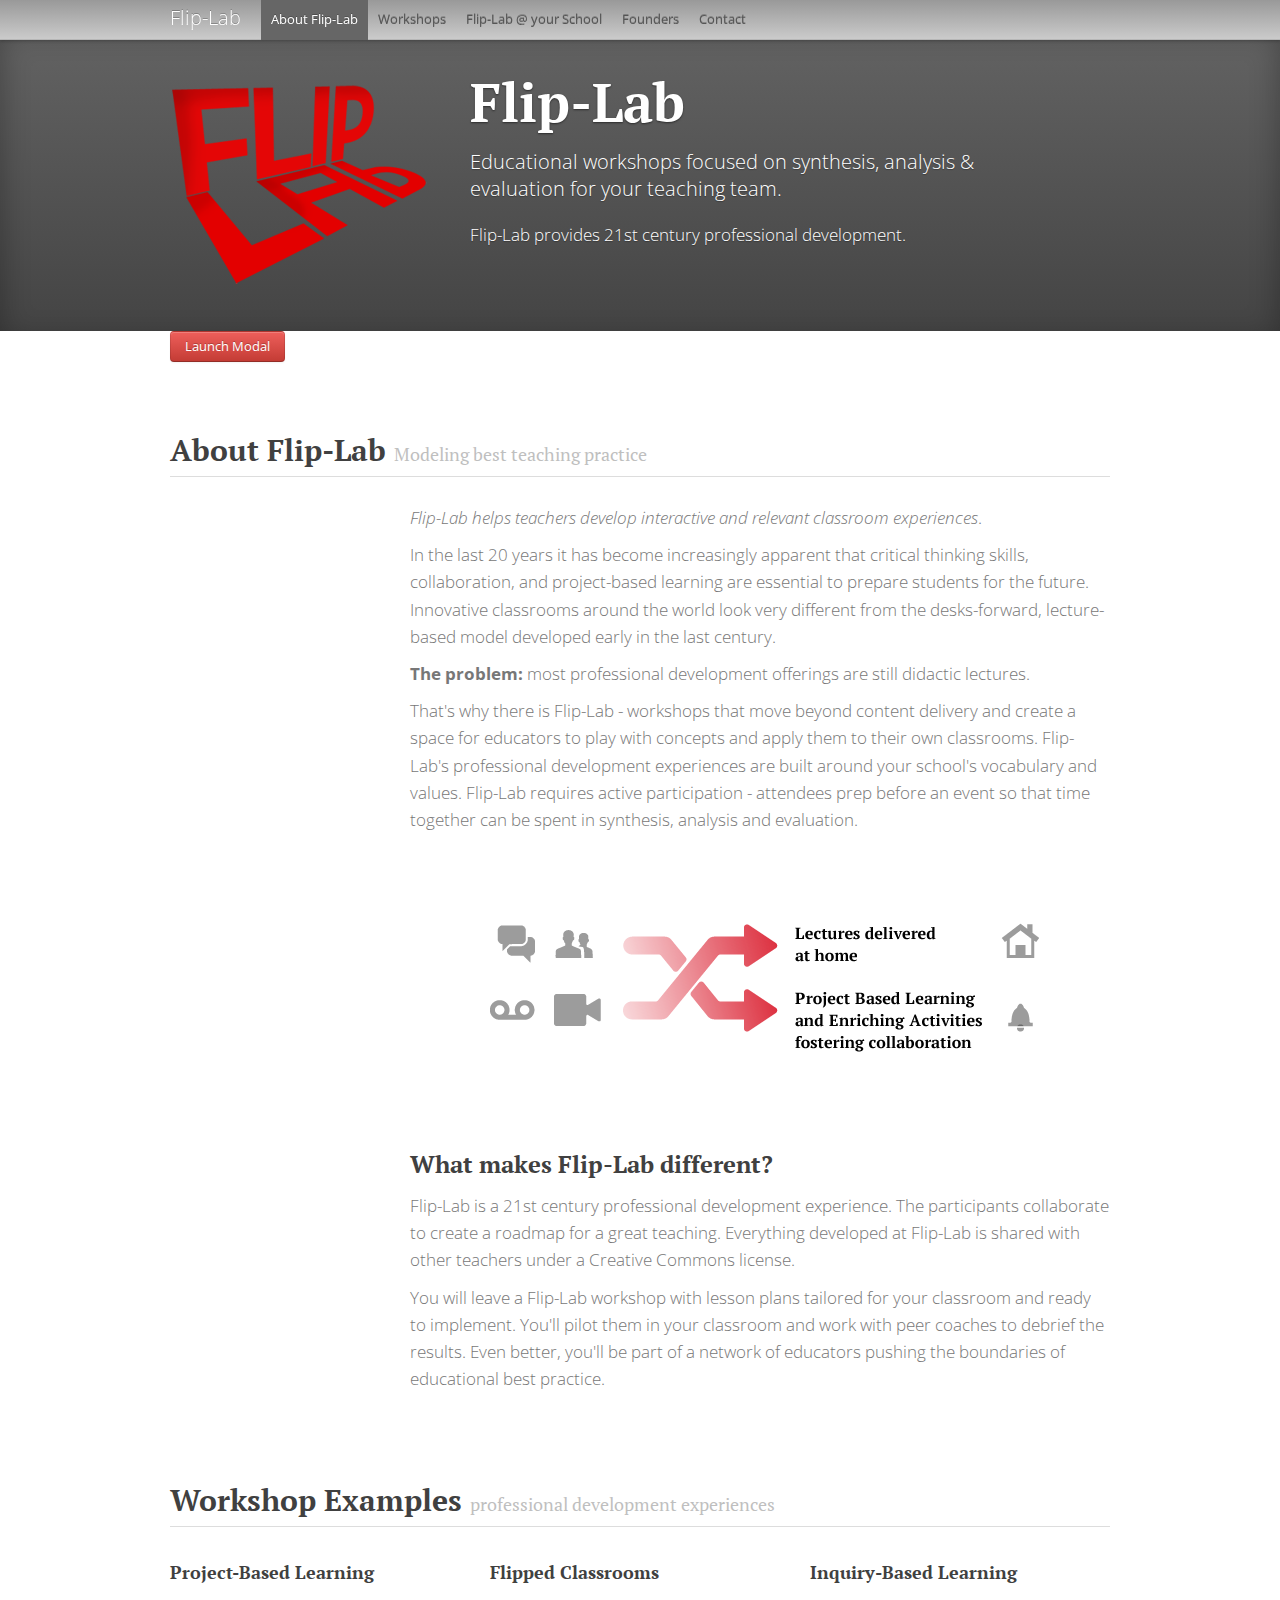
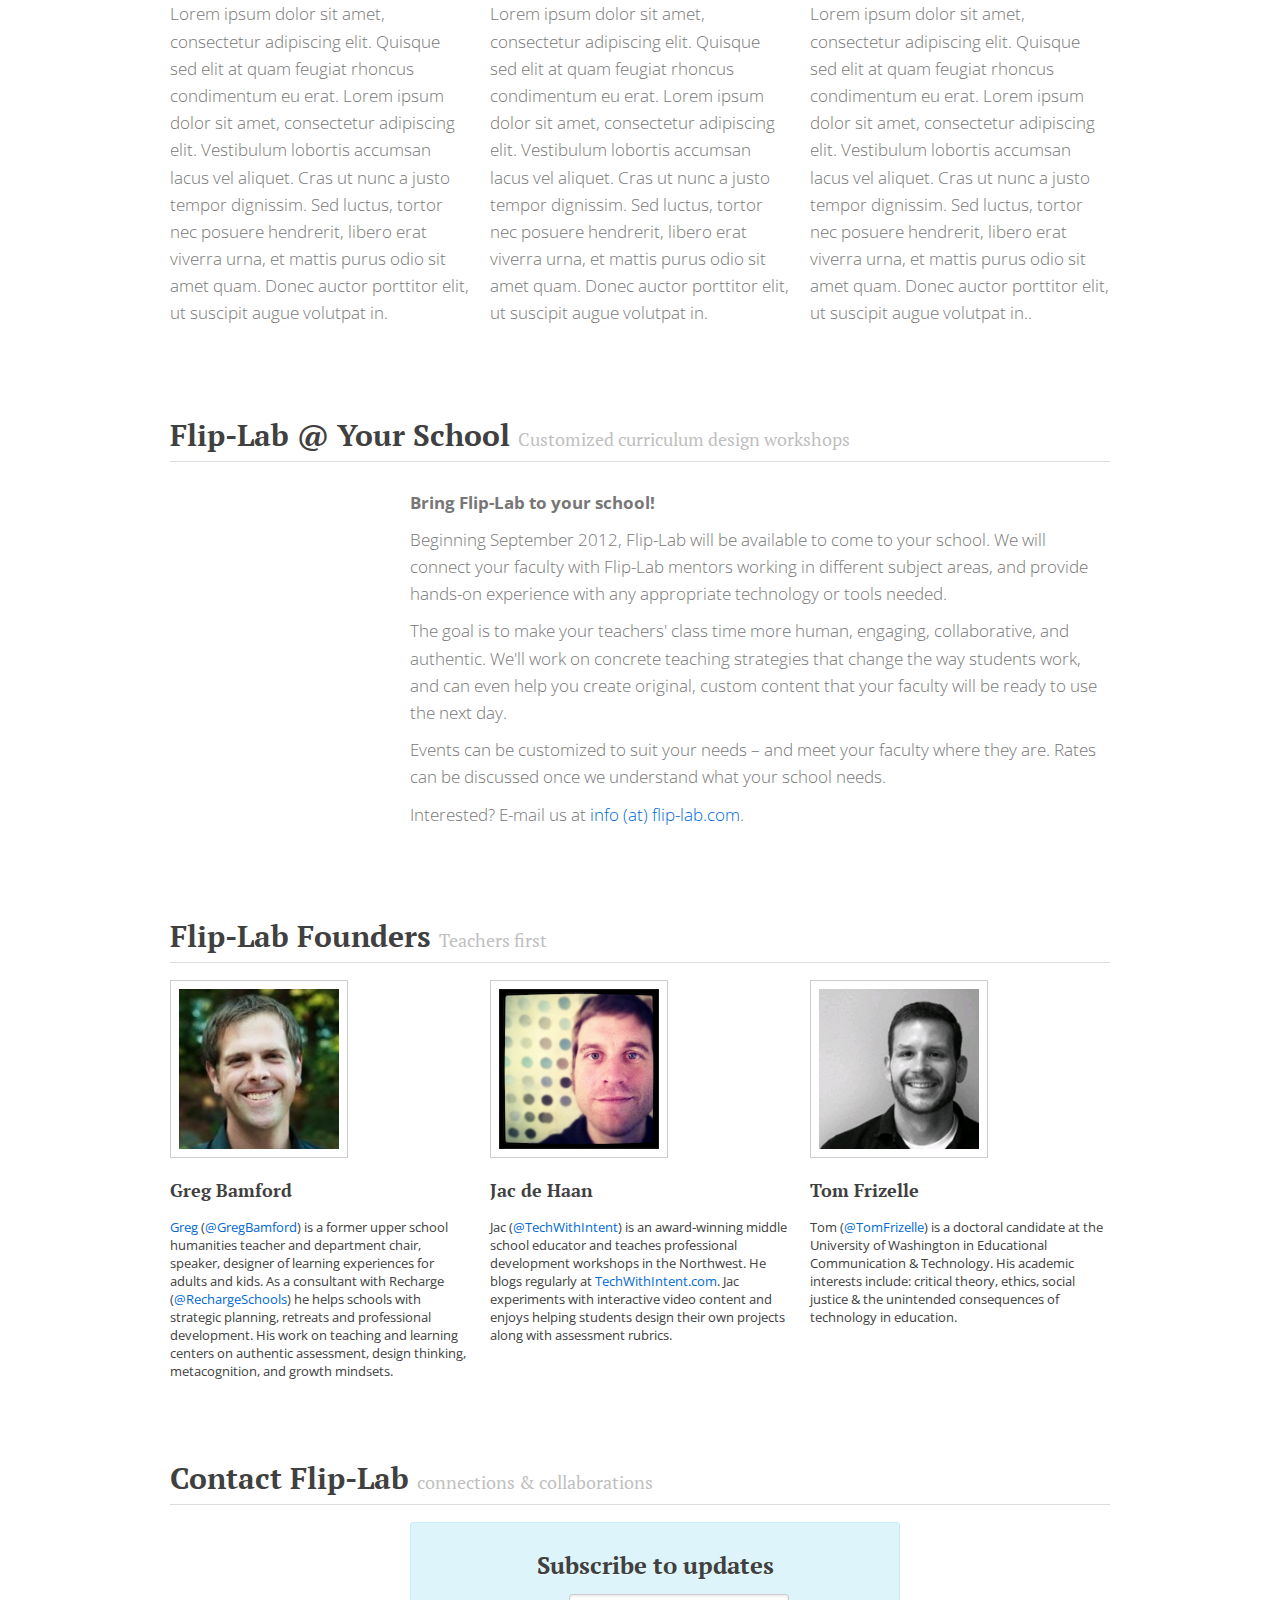
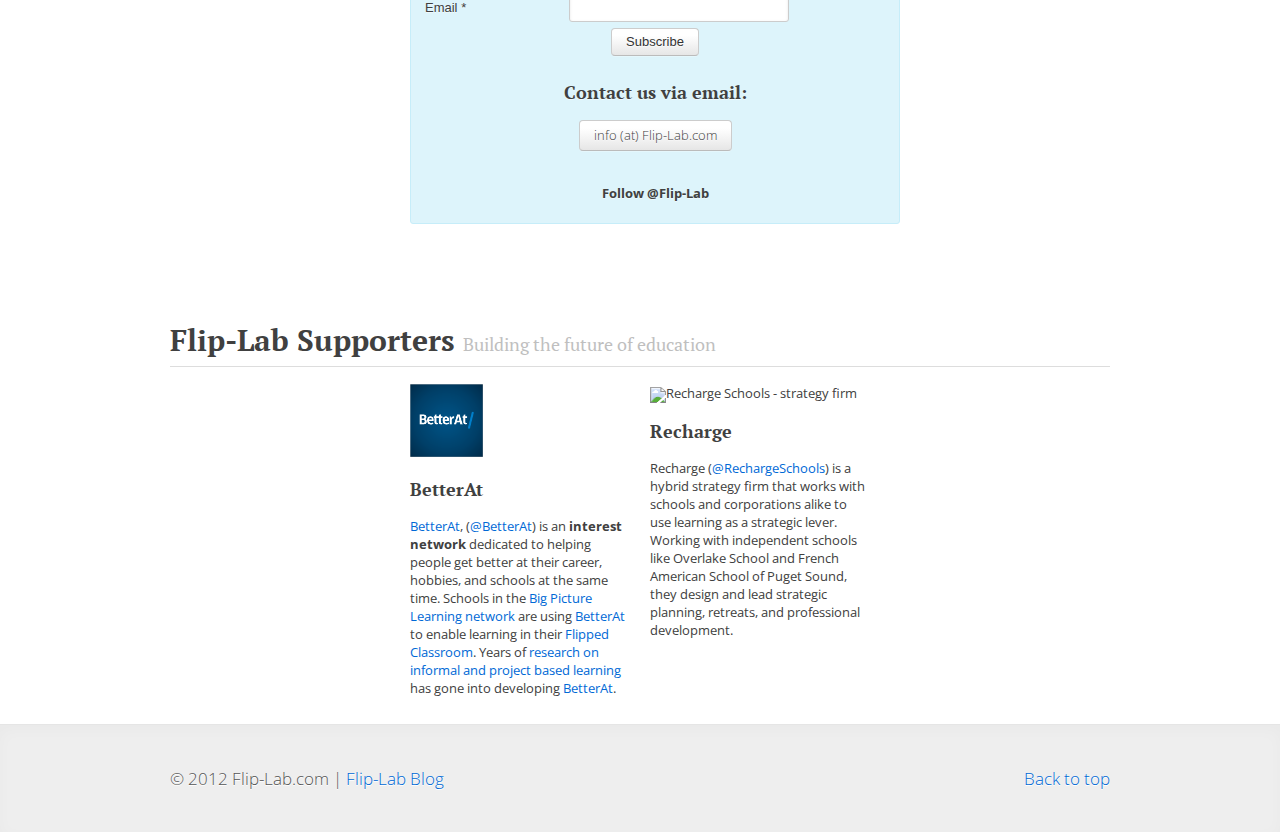
==== commit 0803e19f: "reorder content" ====
--- a/index.html
+++ b/index.html
@@ -69,8 +69,9 @@
         <div class="container">
           <a class="brand" href="#">Flip-Lab</a>
           <ul class="nav">
-            <li class="active"><a href="#workshops">Workshops</a></li>
-            <li><a href="#why">Why Flip-Lab?</a></li>
+            
+            <li class="active"><a href="#about">About Flip-Lab</a></li>
+            <li><a href="#workshops">Workshops</a></li>
             <li><a href="#forschools">Flip-Lab @ your School</a></li>
             <li><a href="#founders">Founders</a></li>
             <li><a href="#contact">Contact</a></li>
@@ -125,9 +126,47 @@
       
       
 
+
+
+
+
+
+<!-- What is Flip-Lab?
+================================================== -->
+<section id="about">
+  <div class="page-header">
+    <h1>About Flip-Lab <small>Modeling best teaching practice</small></h1>
+  </div>
+
+  <div class="row">
+  
+    <div class="span12 offset4">
+        <p>
+         <em>Flip-Lab helps teachers develop interactive and relevant classroom experiences</em>.</p>
+  
+  
+         <p>In the last 20 years it has become increasingly apparent that critical thinking skills, collaboration, and project-based learning are essential to prepare students for the future. Innovative classrooms around the world look very different from the desks-forward, lecture-based model developed early in the last century.</p>
+  
+         <p><strong>The problem:</strong> most professional development offerings are still didactic lectures.</p>
+  
+         <p>That's why there is Flip-Lab - workshops that move beyond content delivery and create a space for educators to play with concepts and apply them to their own classrooms. Flip-Lab's professional development experiences are built around your school's vocabulary and values. Flip-Lab requires active participation - attendees prep before an event so that time together can be spent in synthesis, analysis and evaluation.</p>
+  
+  
+         <img style="margin: 80px 80px; width: 549px" src="assets/img/flip_lab.png" alt="Flip-lab is pioneering teaching educators about the flipped classroom"/>
+  
+         <h2>What makes Flip-Lab different?</h2>
+         <p>Flip-Lab is a 21st century professional development experience. The participants collaborate to create a roadmap for a great teaching. Everything developed at Flip-Lab is shared with other teachers under a Creative Commons license.</p>
+  
+         <p>You will leave a Flip-Lab workshop with lesson plans tailored for your classroom and ready to implement.  You'll pilot them in your classroom and work with peer coaches to debrief the results. Even better, you'll be part of a network of educators pushing the boundaries of educational best practice.</p>
+  
+  </div>
+    </div><!-- /row -->
+</section>
+
+
+
 <!-- Workshop Examples
-================================================== -->
-<section id="workshops">
+================================================== --><section id="workshops">
   <div class="page-header">
     <h1>Workshop Examples <small>professional development experiences</small></h1>
   </div>
@@ -151,41 +190,6 @@
 
   
 </section>
-
-
-
-<!-- Why Flip-Lab?
-================================================== -->
-<section id="why">
-  <div class="page-header">
-    <h1>Why Flip-Lab? <small>Flip-Lab models best teaching practice</small></h1>
-  </div>
-
-  <div class="row">
-  
-    <div class="span12 offset4">
-        <p>
-         <em>Flip-Lab helps teachers develop interactive and relevant classroom experiences</em>.</p>
-  
-  
-         <p>In the last 20 years it has become increasingly apparent that critical thinking skills, collaboration, and project-based learning are essential to prepare students for the future. Innovative classrooms around the world look very different from the desks-forward, lecture-based model developed early in the last century.</p>
-  
-         <p><strong>The problem:</strong> most professional development offerings are still didactic lectures.</p>
-  
-         <p>That's why there is Flip-Lab - workshops that move beyond content delivery and create a space for educators to play with concepts and apply them to their own classrooms. Flip-Lab's professional development experiences are built around your school's vocabulary and values. Flip-Lab requires active participation - attendees prep before an event so that time together can be spent in synthesis, analysis and evaluation.</p>
-  
-  
-         <img style="margin: 80px 80px; width: 549px" src="assets/img/flip_lab.png" alt="Flip-lab is pioneering teaching educators about the flipped classroom"/>
-  
-         <h2>What makes Flip-Lab different?</h2>
-         <p>Flip-Lab is a 21st century professional development experience. The participants collaborate to create a roadmap for a great teaching. Everything developed at Flip-Lab is shared with other teachers under a Creative Commons license.</p>
-  
-         <p>You will leave a Flip-Lab workshop with lesson plans tailored for your classroom and ready to implement.  You'll pilot them in your classroom and work with peer coaches to debrief the results. Even better, you'll be part of a network of educators pushing the boundaries of educational best practice.</p>
-  
-  </div>
-    </div><!-- /row -->
-</section>
-
 
 
 
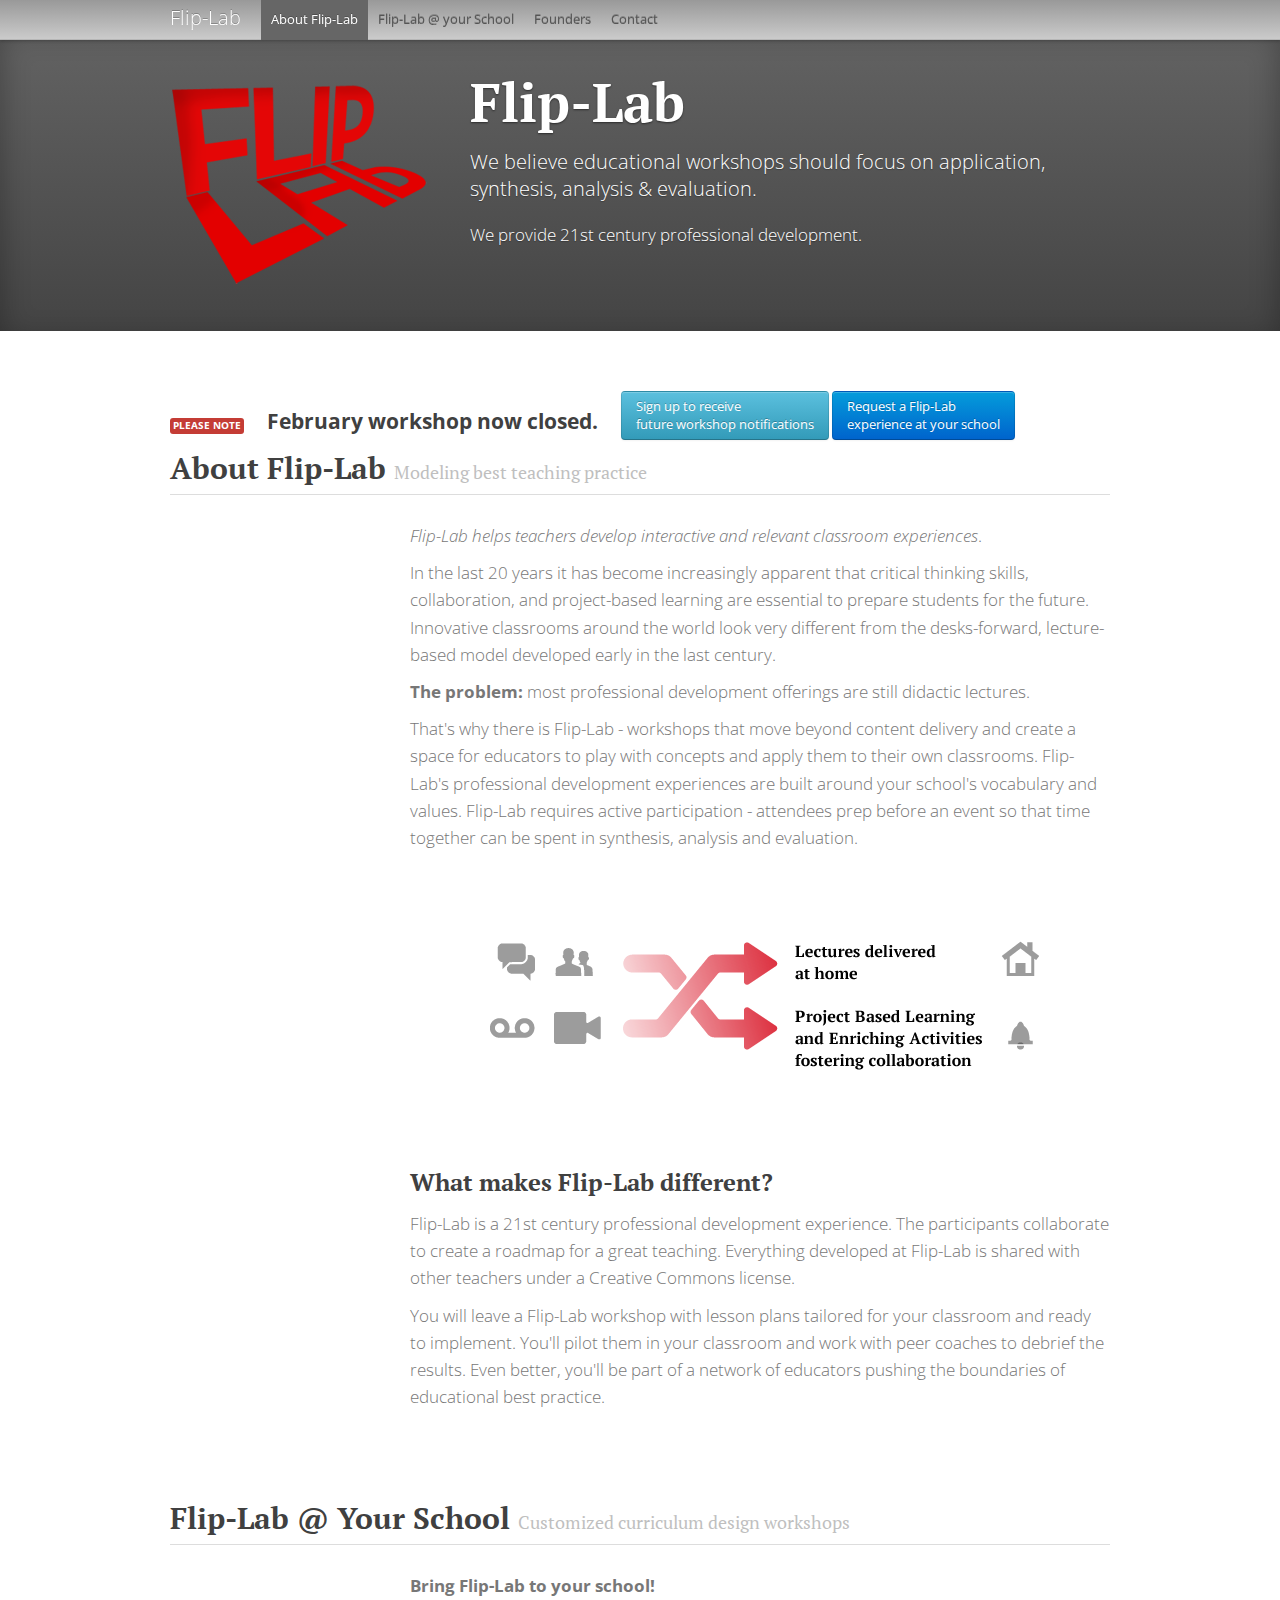
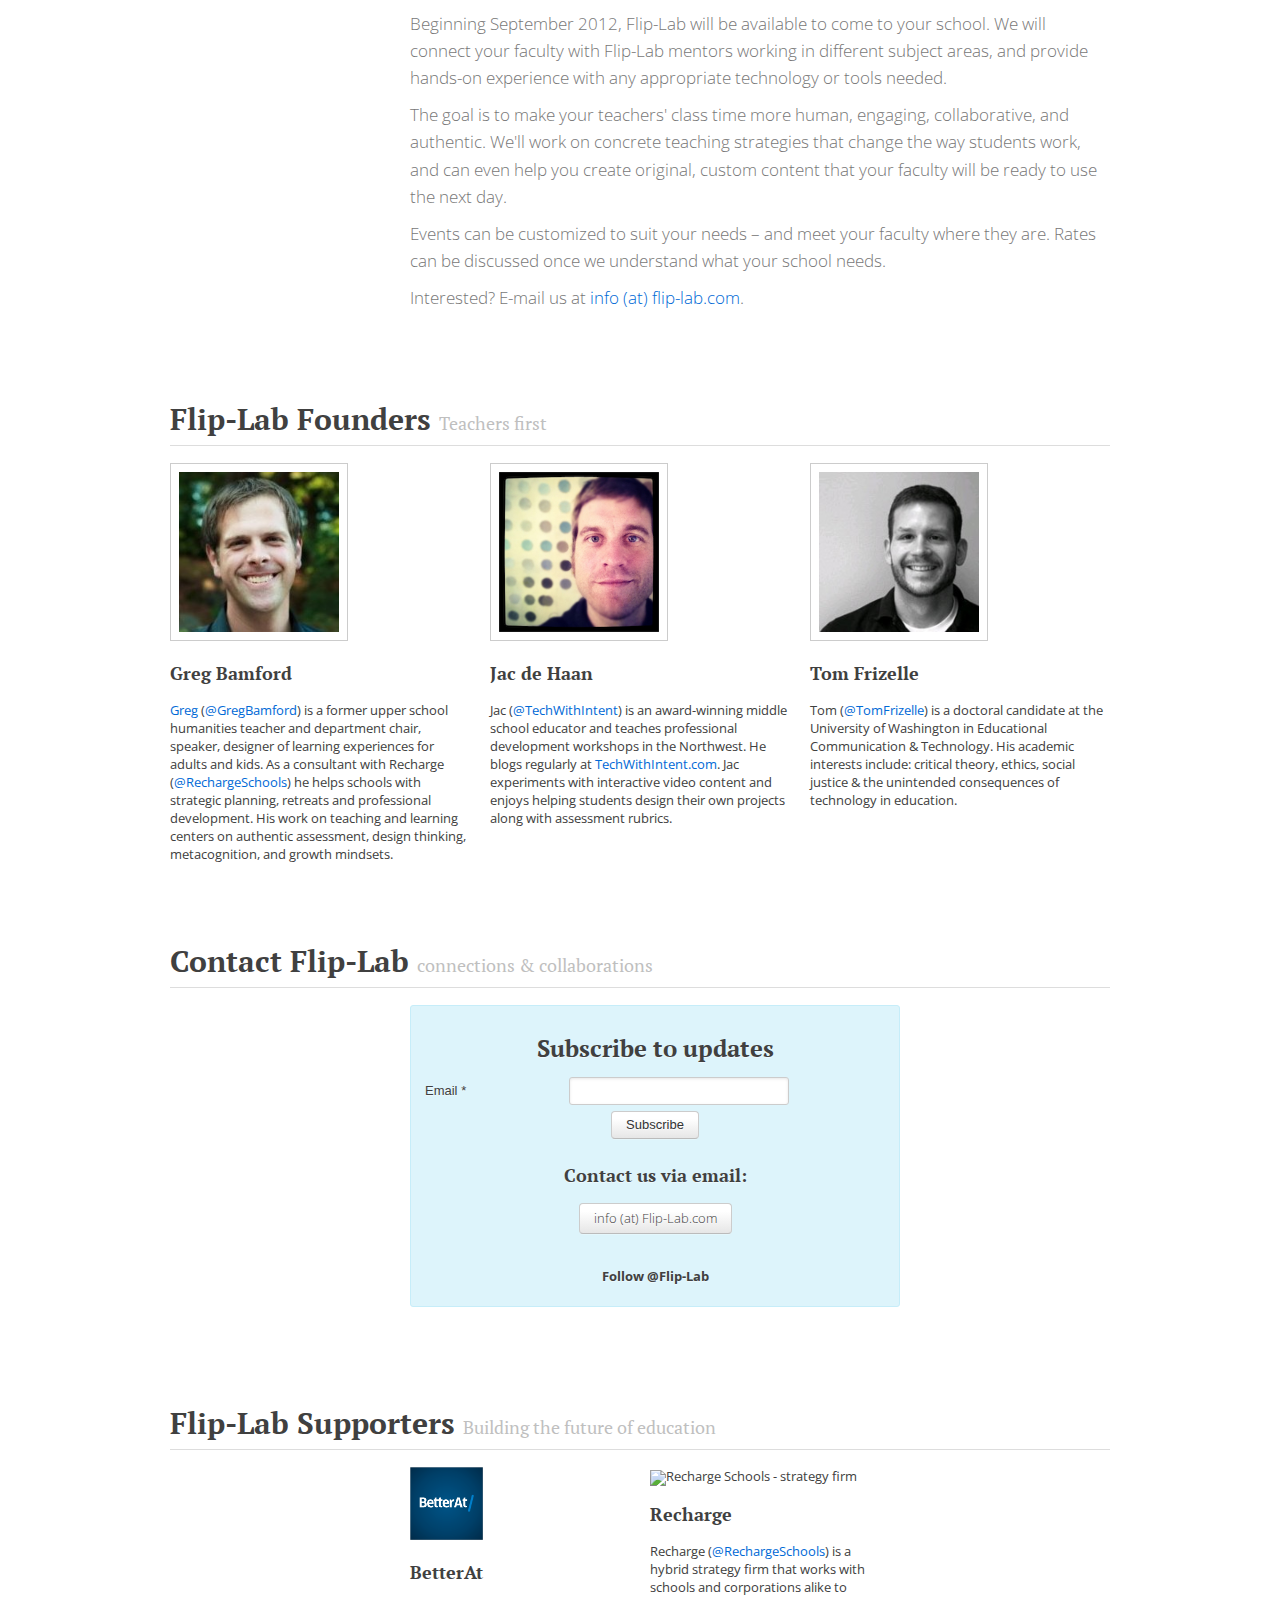
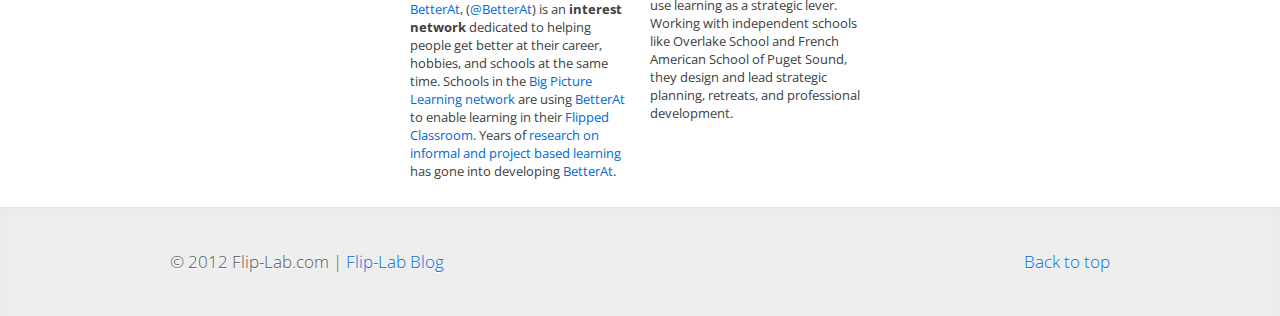
==== commit 5c00e5ce: "removed modal" ====
--- a/index.html
+++ b/index.html
@@ -51,7 +51,7 @@
     
   jQuery(document).ready(function($) {
   
-$('#modal-from-dom').modal('show');
+$('#modal-from-dom').modal('shown')
 
  
   });
@@ -71,8 +71,8 @@
           <ul class="nav">
             
             <li class="active"><a href="#about">About Flip-Lab</a></li>
-            <li><a href="#workshops">Workshops</a></li>
-            <li><a href="#forschools">Flip-Lab @ your School</a></li>
+            
+           <li><a href="#forschools">Flip-Lab @ your School</a></li>
             <li><a href="#founders">Founders</a></li>
             <li><a href="#contact">Contact</a></li>
 
@@ -89,8 +89,8 @@
         <img src="assets/img/fliplab-logo.png" alt="flip lab logo" class="topLogo"/>
           <h1>Flip-Lab</h1>
           
-          <p  class="lead">Educational workshops focused on synthesis, analysis &amp; evaluation for your teaching team.</p>
-          <p>Flip-Lab provides 21st century professional development.</p>
+          <p  class="lead">We believe educational workshops should focus on application, synthesis, analysis &amp; evaluation.</p>
+          <p>We provide 21st century professional development.</p>
           
         </div><!-- /container -->
       </div>
@@ -106,7 +106,7 @@
       
       
  <!-- Workshop closed
- ================================================== --> 
+ ================================================== 
 <button data-controls-modal="modal-from-dom" data-backdrop="true" data-keyboard="true" class="btn danger">Launch Modal</button>
 
       <div id="modal-from-dom" class="modal hide fade in" style="display: none; " >
@@ -118,10 +118,11 @@
                     <p>Thanks to all for the overwhelmingly positive response for the Spring 2012 "Complete Flip" workshop.</p> <p>We are <strong>no longer accepting applications</strong> for this Flip-Lab experience.</p>
                   </div>
                   <div class="modal-footer">
-                    <a href="#contact" class=" btn info toggle">Sign up to receive<br/>future workshop notifications</a>
-                    <a href="#forschools" class=" btn primary ">Request a Flip-Lab<br/>experience at your school</a>
+                    <a href="#contact" class="close btn info toggle">Sign up to receive<br/>future workshop notifications</a>
+                    <a href="#forschools" class="close btn primary ">Request a Flip-Lab<br/>experience at your school</a>
+                    <a href="#" class="close btn default ">Close<br/>window</a>
                   </div>
-                </div>
+                </div>--> 
       
       
       
@@ -134,7 +135,18 @@
 <!-- What is Flip-Lab?
 ================================================== -->
 <section id="about">
-  <div class="page-header">
+<div>
+<span class="label important">Please note</span> <b style="margin:0 20px; font-size:160%;">February workshop now closed.</b> 
+
+
+         <a href="#contact" class=" btn info toggle">Sign up to receive<br/>future workshop notifications</a>
+<a href="#forschools" class=" btn primary ">Request a Flip-Lab<br/>experience at your school</a>
+
+</div>
+  <div class="page-header">
+  
+  
+  
     <h1>About Flip-Lab <small>Modeling best teaching practice</small></h1>
   </div>
 
@@ -166,7 +178,7 @@
 
 
 <!-- Workshop Examples
-================================================== --><section id="workshops">
+================================================== <section id="workshops">
   <div class="page-header">
     <h1>Workshop Examples <small>professional development experiences</small></h1>
   </div>
@@ -186,11 +198,11 @@
       <p>Lorem ipsum dolor sit amet, consectetur adipiscing elit. Quisque sed elit at quam feugiat rhoncus condimentum eu erat. Lorem ipsum dolor sit amet, consectetur adipiscing elit. Vestibulum lobortis accumsan lacus vel aliquet. Cras ut nunc a justo tempor dignissim. Sed luctus, tortor nec posuere hendrerit, libero erat viverra urna, et mattis purus odio sit amet quam. Donec auctor porttitor elit, ut suscipit augue volutpat in..</p>
      
     </div>
-  </div><!-- /row -->
+  </div>
 
   
 </section>
-
+-->
 
 
 <!-- Flip-Lab @ Your School page
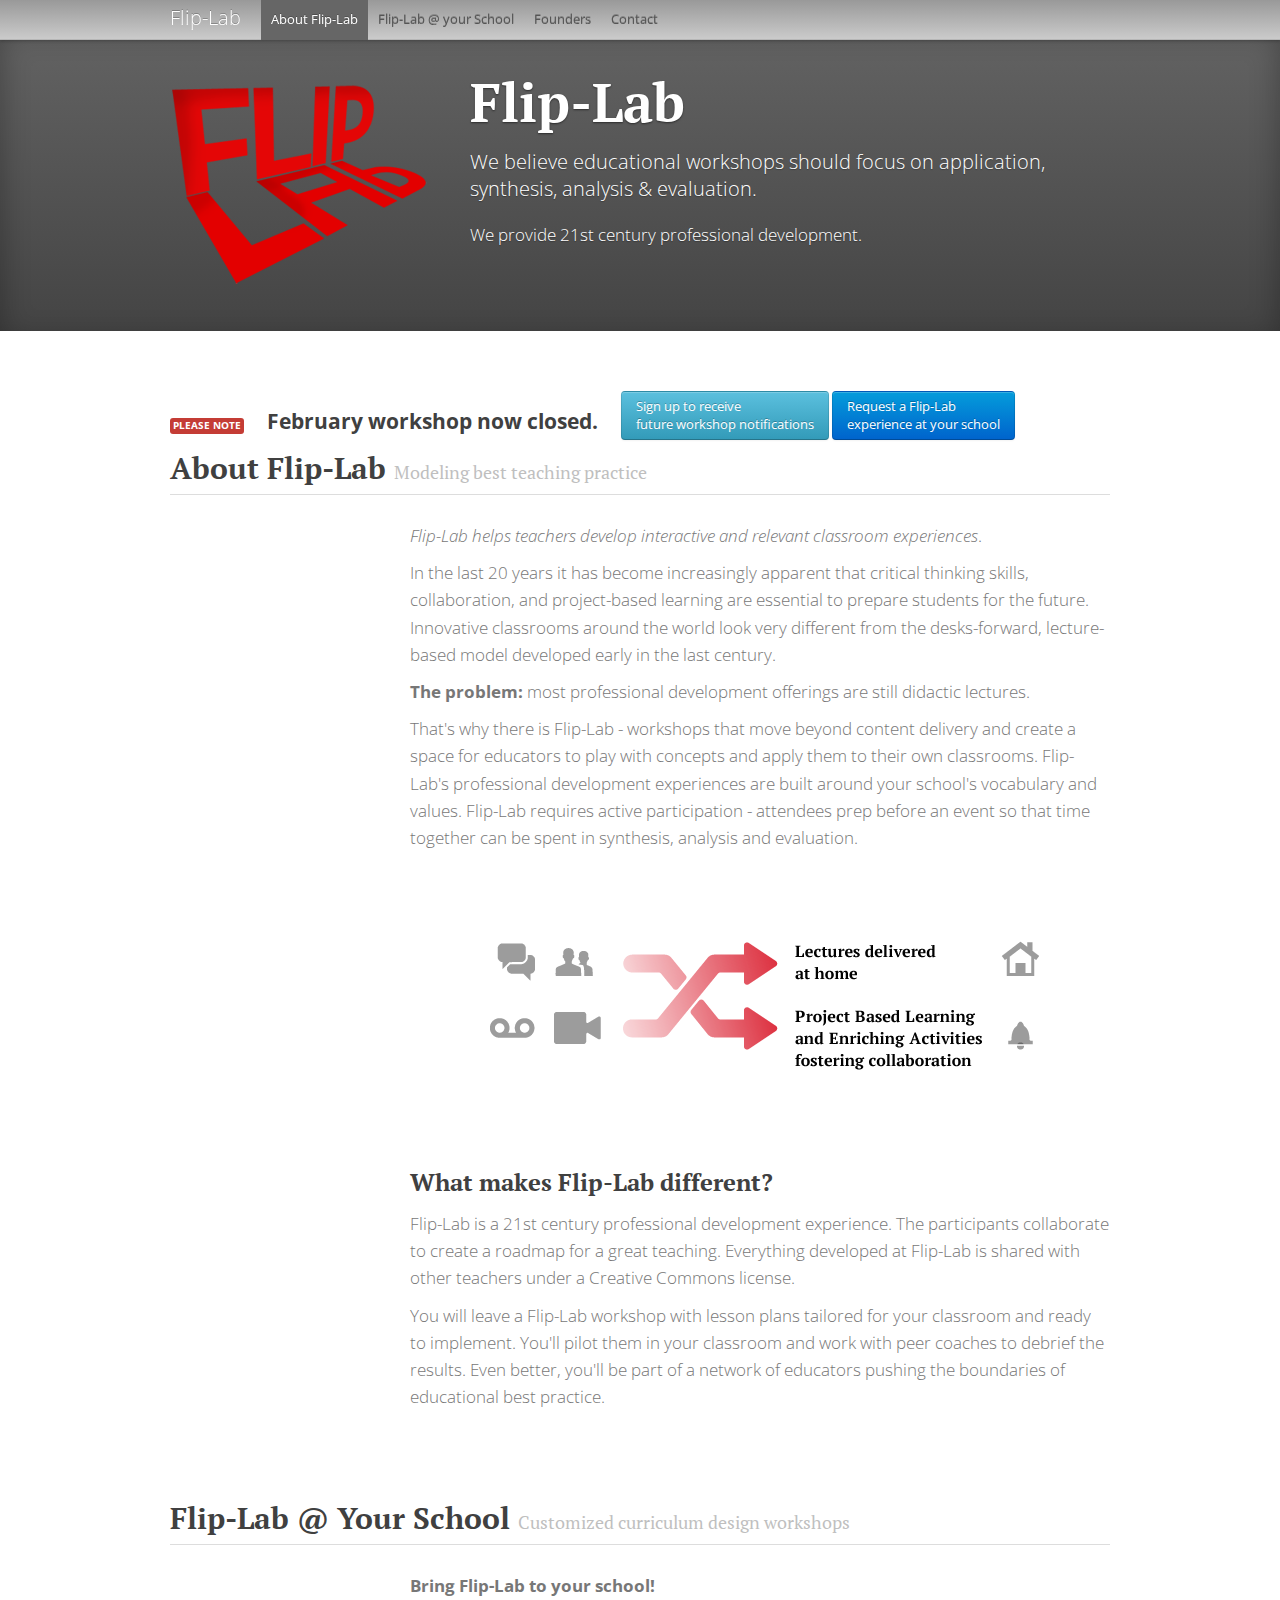
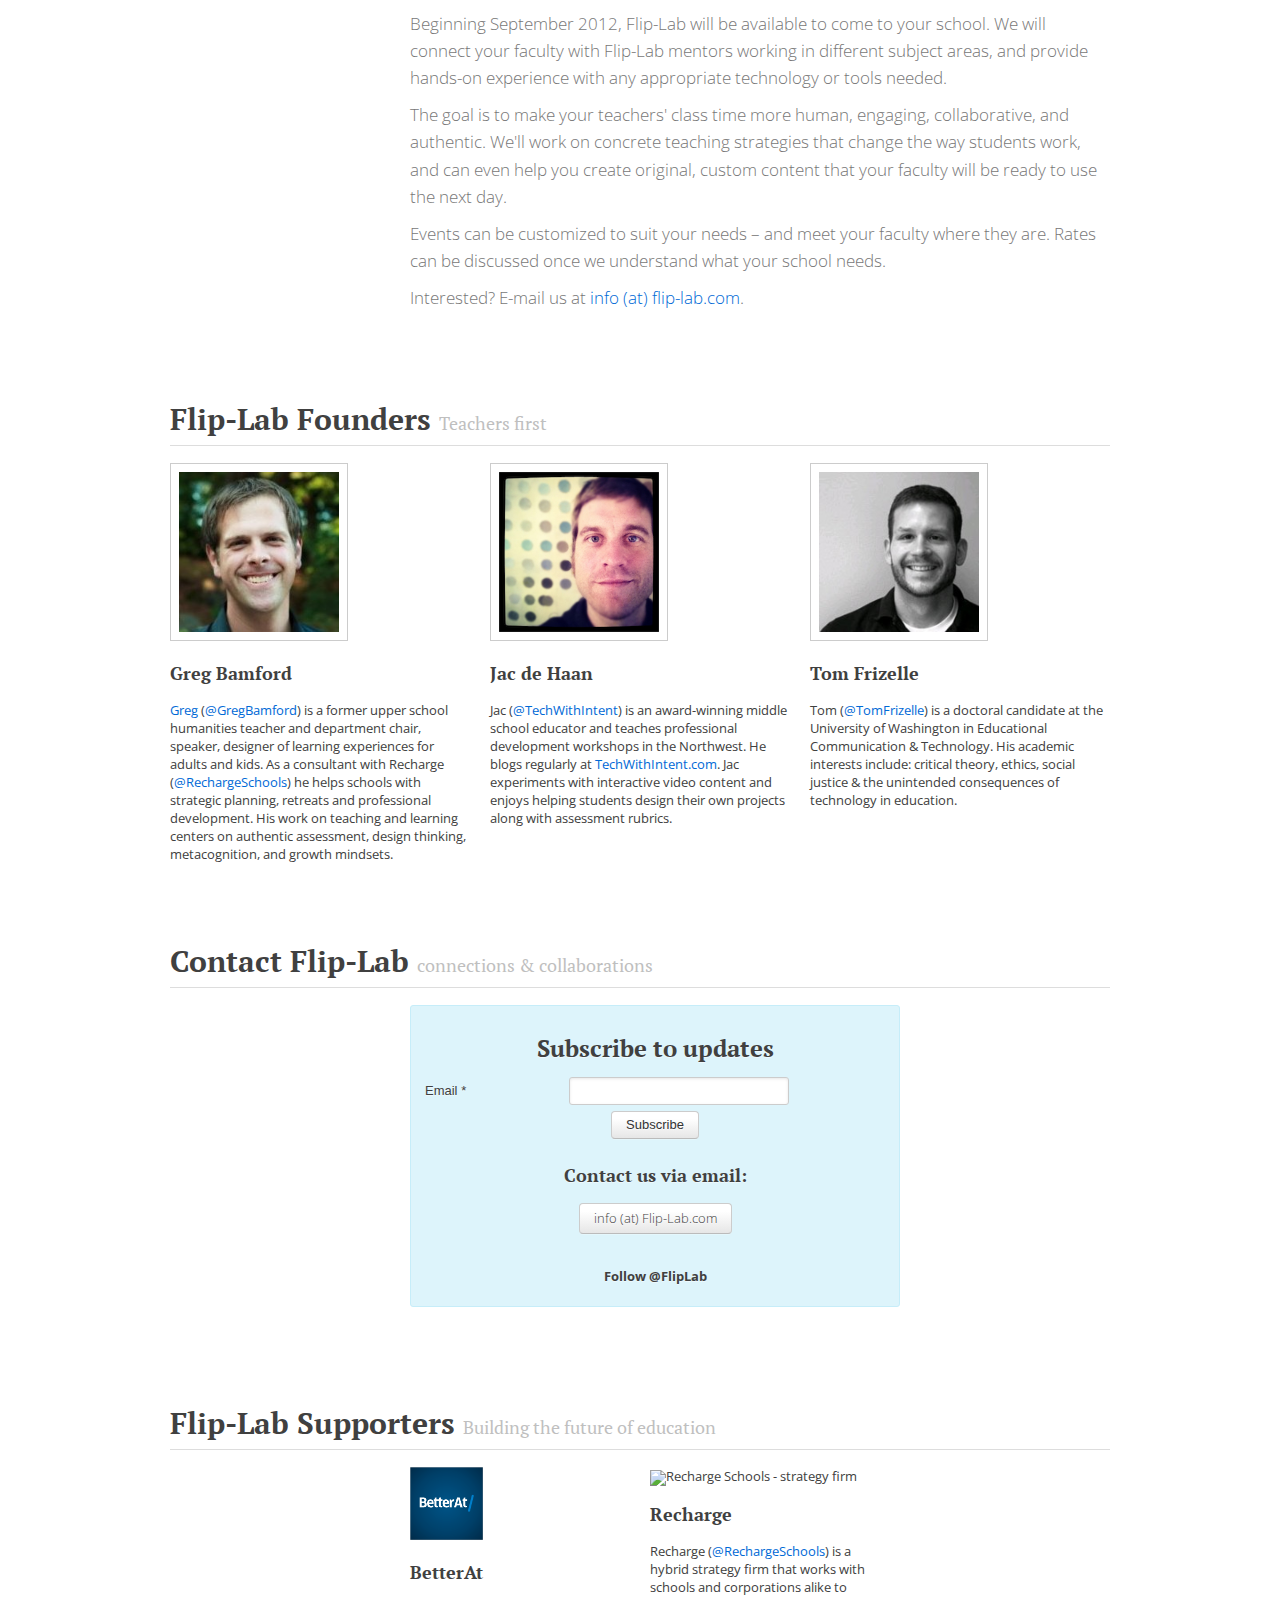
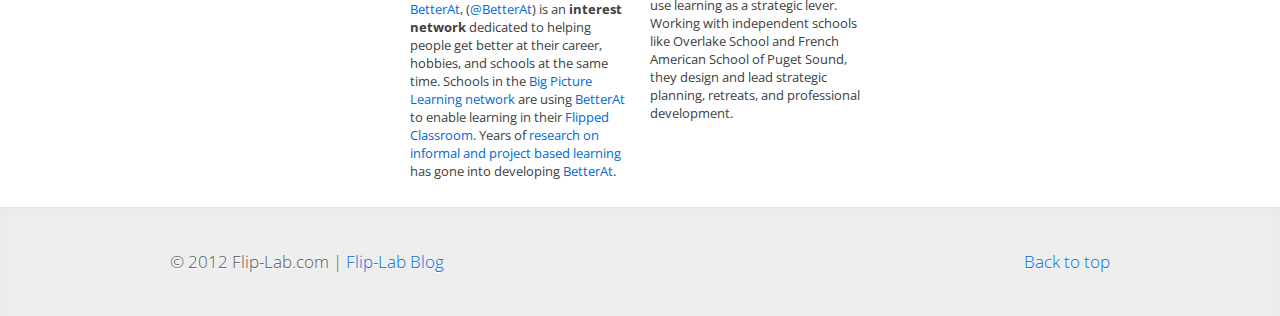
==== commit 68e1b7c5: "add twitter button" ====
--- a/index.html
+++ b/index.html
@@ -41,7 +41,6 @@
     
     </script>
     
-    <script>!function(d,s,id){var js,fjs=d.getElementsByTagName(s)[0];if(!d.getElementById(id)){js=d.createElement(s);js.id=id;js.src="//platform.twitter.com/widgets.js";fjs.parentNode.insertBefore(js,fjs);}}(document,"script","twitter-wjs");</script>
     
     
     <script src="assets/js/bootstrap-modal.js"></script>
@@ -296,7 +295,8 @@
     <a class="btn" style='font-weight: 100' href="mailto:info@flip-lab.com" data-size="large">info (at) Flip-Lab.com</a>
     <br/><br/>
 
-    <a href="https://twitter.com/Flip-Lab" class="twitter-follow-button" data-show-count="false" data-size="large">Follow @Flip-Lab</a>
+    <a href="https://twitter.com/FlipLab" class="twitter-follow-button" data-show-count="false" data-size="large">Follow @FlipLab</a>
+    <script>!function(d,s,id){var js,fjs=d.getElementsByTagName(s)[0];if(!d.getElementById(id)){js=d.createElement(s);js.id=id;js.src="//platform.twitter.com/widgets.js";fjs.parentNode.insertBefore(js,fjs);}}(document,"script","twitter-wjs");</script>
 
 
     </div>
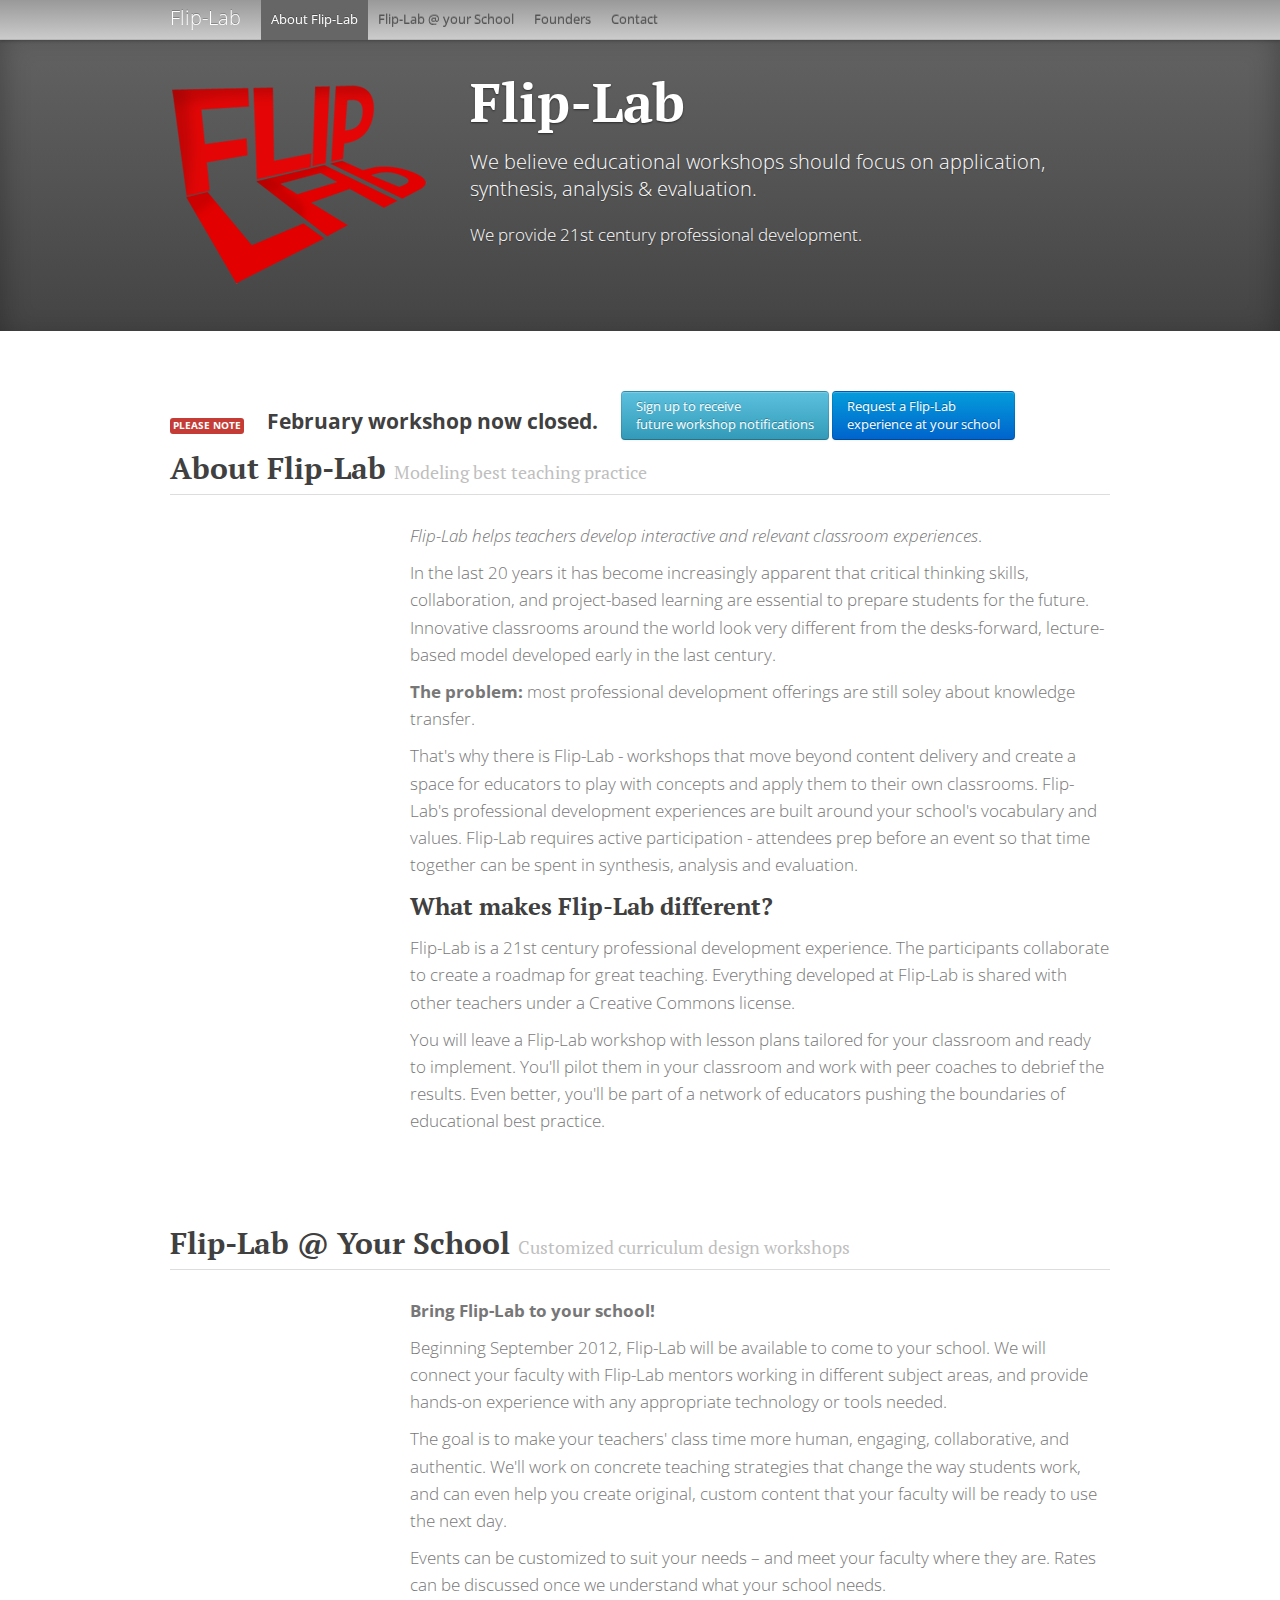
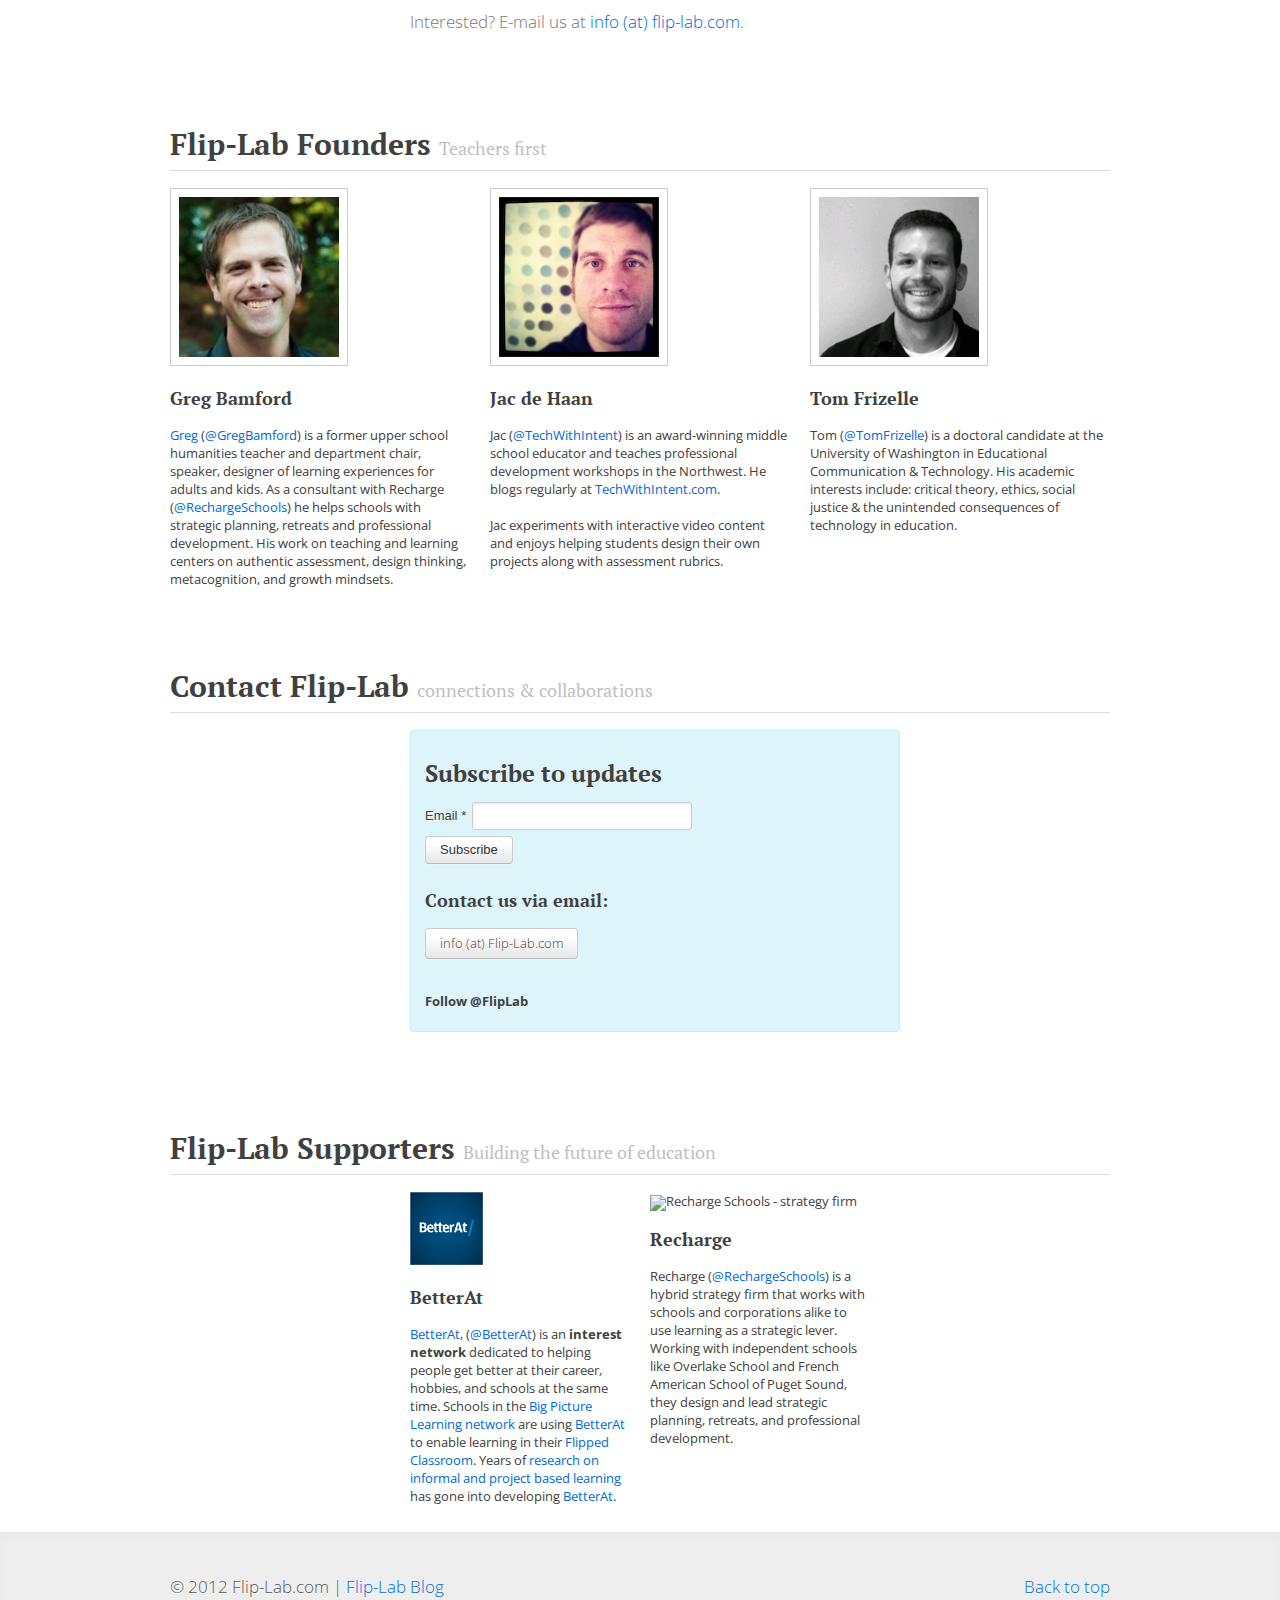
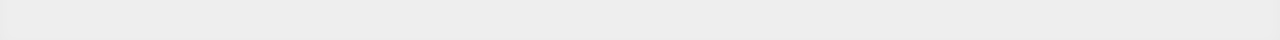
==== commit ee059388: "content edits, removed flipped class info graphic" ====
--- a/index.html
+++ b/index.html
@@ -158,15 +158,14 @@
   
          <p>In the last 20 years it has become increasingly apparent that critical thinking skills, collaboration, and project-based learning are essential to prepare students for the future. Innovative classrooms around the world look very different from the desks-forward, lecture-based model developed early in the last century.</p>
   
-         <p><strong>The problem:</strong> most professional development offerings are still didactic lectures.</p>
+         <p><strong>The problem:</strong> most professional development offerings are still soley about knowledge transfer.</p>
   
          <p>That's why there is Flip-Lab - workshops that move beyond content delivery and create a space for educators to play with concepts and apply them to their own classrooms. Flip-Lab's professional development experiences are built around your school's vocabulary and values. Flip-Lab requires active participation - attendees prep before an event so that time together can be spent in synthesis, analysis and evaluation.</p>
   
   
-         <img style="margin: 80px 80px; width: 549px" src="assets/img/flip_lab.png" alt="Flip-lab is pioneering teaching educators about the flipped classroom"/>
   
          <h2>What makes Flip-Lab different?</h2>
-         <p>Flip-Lab is a 21st century professional development experience. The participants collaborate to create a roadmap for a great teaching. Everything developed at Flip-Lab is shared with other teachers under a Creative Commons license.</p>
+         <p>Flip-Lab is a 21st century professional development experience. The participants collaborate to create a roadmap for great teaching. Everything developed at Flip-Lab is shared with other teachers under a Creative Commons license.</p>
   
          <p>You will leave a Flip-Lab workshop with lesson plans tailored for your classroom and ready to implement.  You'll pilot them in your classroom and work with peer coaches to debrief the results. Even better, you'll be part of a network of educators pushing the boundaries of educational best practice.</p>
   
@@ -250,7 +249,7 @@
             </div>
 <div class="span-one-third">
               <img src="assets/img/mentors/Jac.jpg" alt="Jac de Haan - flipped classroom  and ipad management"/><h3>Jac de Haan</h3>
-              Jac (<a href="http://twitter.com/techwithintent">@TechWithIntent</a>) is an award-winning middle school educator and teaches professional development workshops in the Northwest. He blogs regularly at <a href="http://www.techwithintent.com">TechWithIntent.com</a>. Jac experiments with interactive video content and enjoys helping students design their own projects along with assessment rubrics.
+              Jac (<a href="http://twitter.com/techwithintent">@TechWithIntent</a>) is an award-winning middle school educator and teaches professional development workshops in the Northwest. He blogs regularly at <a href="http://www.techwithintent.com">TechWithIntent.com</a>. <br/><br/>Jac experiments with interactive video content and enjoys helping students design their own projects along with assessment rubrics.
             </div>
             <div class="span-one-third">
               <img src="assets/img/mentors/Tom.jpg" alt="Tom Frizelle - teacher and flipclass mentor"/><h3>Tom Frizelle</h3>
@@ -273,7 +272,7 @@
   <div class="row show-grid ss-q-long xxlarge">
 
 
-    <div class="span8 offset4 alert-message block-message info">
+    <div class="span8 offset4 alert-message block-message info" style="text-align:left;">
     <!-- Begin MailChimp Signup Form -->
     <div id="mc_embed_signup">
     <form action="http://technologywithintention.us2.list-manage1.com/subscribe/post?u=64b8b3c164dde69bb73e76ee7&amp;id=1568d87f80" method="post" id="mc-embedded-subscribe-form" name="mc-embedded-subscribe-form" class="validate" target="_blank">
@@ -334,7 +333,7 @@
     
     
     <div class="span4" style="display:none">
-    <img src="https://si0.twimg.com/profile_images/1661840126/Recharge_R-Graphic.png" alt="Recharge Schools - strategy firm"/><h3>Recharge</h3>
+    <img src="https://si0.twimg.com/profile_images/1661840126/Recharge_R-Graphic.png" alt="Recharge Schools - strategy firm"  style="display:none"/><h3>Technology With Intention</h3>
     Recharge (<a href="https://twitter.com/#!/RechargeSchools">@RechargeSchools</a>) is a hybrid strategy firm that works with schools and corporations alike to use learning as a strategic lever.  Working with independent schools like Overlake School and French American School of Puget Sound, they design and lead strategic planning, retreats, and professional development.</div>
     
 
